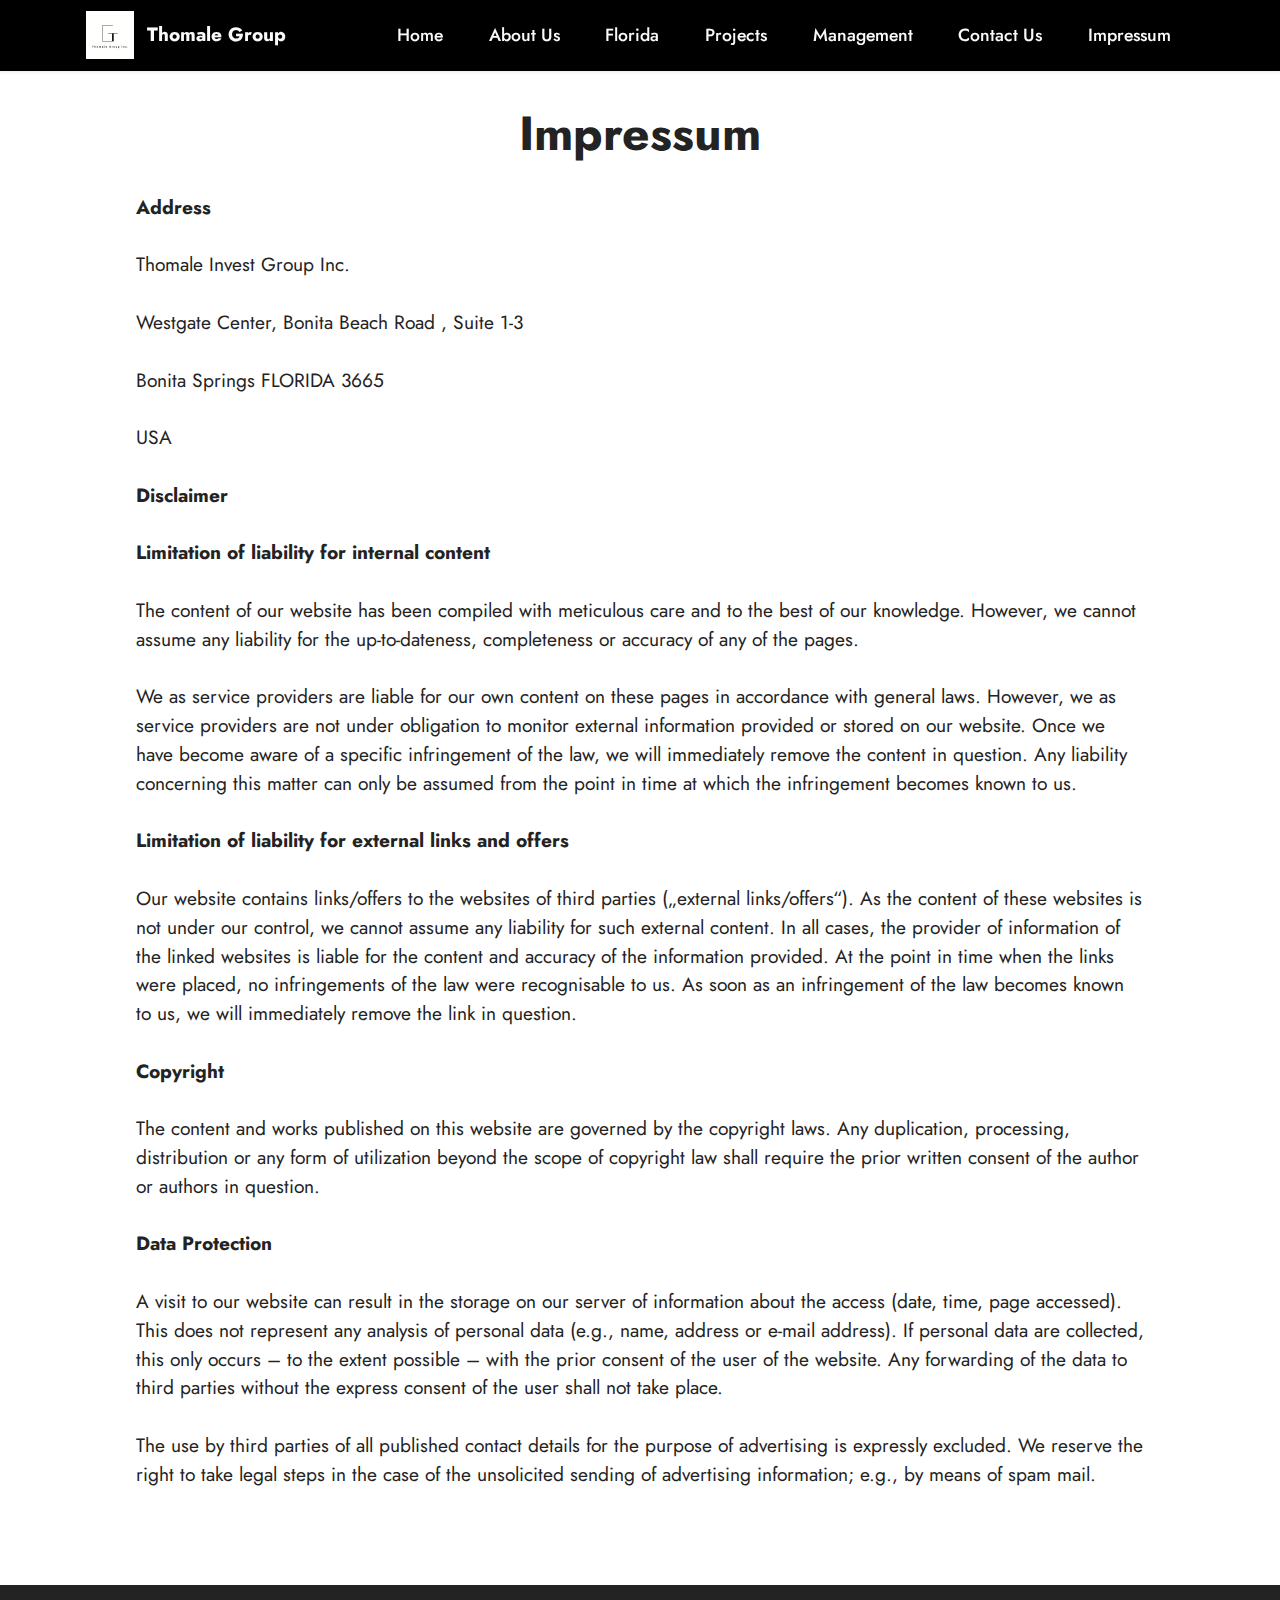
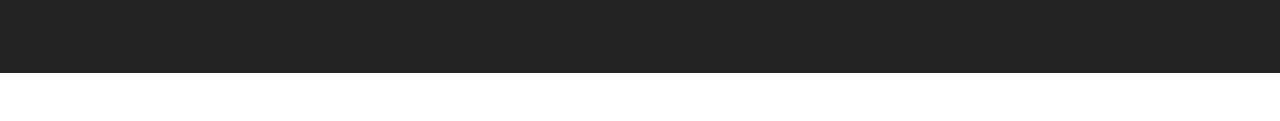
==== impressum.html @ f47cf2a7 "First round draft" ====
<!DOCTYPE html>
<html>

<head>
    <!-- Site made with Mobirise Website Builder v5.1.8, https://mobirise.com -->
    <meta charset="UTF-8">
    <meta http-equiv="X-UA-Compatible" content="IE=edge">
    <meta name="generator" content="Mobirise v5.1.8, mobirise.com">
    <meta name="viewport" content="width=device-width, initial-scale=1, minimum-scale=1">
    <link rel="shortcut icon" href="assets/images/whatsapp-image-2020-10-30-at-12.32.13-pm-96x96.jpg" type="image/x-icon">
    <meta name="description" content="">


    <title>Impressum</title>
    <link rel="stylesheet" href="assets/tether/tether.min.css">
    <link rel="stylesheet" href="assets/bootstrap/css/bootstrap.min.css">
    <link rel="stylesheet" href="assets/bootstrap/css/bootstrap-grid.min.css">
    <link rel="stylesheet" href="assets/bootstrap/css/bootstrap-reboot.min.css">
    <link rel="stylesheet" href="assets/animatecss/animate.css">
    <link rel="stylesheet" href="assets/dropdown/css/style.css">
    <link rel="stylesheet" href="assets/socicon/css/styles.css">
    <link rel="stylesheet" href="assets/theme/css/style.css">
    <link rel="preload" as="style" href="assets/mobirise/css/mbr-additional.css">
    <link rel="stylesheet" href="assets/mobirise/css/mbr-additional.css" type="text/css">




</head>

<body>

    <section class="menu menu2 cid-sfhikPjwV2" once="menu" id="menu2-v">

        <nav class="navbar navbar-dropdown navbar-fixed-top navbar-expand-lg">
            <div class="container">
                <div class="navbar-brand">
                    <span class="navbar-logo">
                    <a href="index.html">
                        <img src="assets/images/whatsapp-image-2020-10-30-at-12.32.13-pm-96x96.jpg" alt="Logo" style="height: 3rem;">
                    </a>
                </span>
                    <span class="navbar-caption-wrap"><a class="navbar-caption text-white text-primary display-7" href="index.html">Thomale Group</a></span>
                </div>
                <button class="navbar-toggler" type="button" data-toggle="collapse" data-target="#navbarSupportedContent" aria-controls="navbarNavAltMarkup" aria-expanded="false" aria-label="Toggle navigation">
                <div class="hamburger">
                    <span></span>
                    <span></span>
                    <span></span>
                    <span></span>
                </div>
            </button>
                <div class="collapse navbar-collapse" id="navbarSupportedContent">
                    <ul class="navbar-nav nav-dropdown nav-right" data-app-modern-menu="true">
                        <li class="nav-item"><a class="nav-link link text-white text-primary display-4" href="index.html">
                            Home</a></li>
                        <li class="nav-item"><a class="nav-link link text-white text-primary display-4" href="index.html#content5-l">About Us</a></li>
                        <li class="nav-item"><a class="nav-link link text-white text-primary display-4" href="index.html#video5-n">
                            Florida</a></li>
                        <li class="nav-item"><a class="nav-link link text-white text-primary display-4" href="index.html#features3-o">Projects</a>
                        </li>
                        <li class="nav-item"><a class="nav-link link text-white text-primary display-4" href="index.html#content4-r">Management</a></li>
                        <li class="nav-item"><a class="nav-link link text-white text-primary display-4" href="index.html#form5-t">Contact Us</a></li>
                        <li class="nav-item"><a class="nav-link link text-white text-primary display-4" href="impressum.html">Impressum</a></li>
                    </ul>


                </div>
            </div>
        </nav>
    </section>

    <section class="content5 cid-sfpKuT8xmU" id="content5-y">

        <div class="container-fluid">
            <div class="row justify-content-center">
                <div class="col-md-12 col-lg-10">
                    <h3 class="mbr-section-title mbr-fonts-style mb-4 display-2">
                        <strong>Impressum</strong></h3>

                    <p class="mbr-text mbr-fonts-style display-7"><strong>Address</strong><br><br>Thomale Invest Group Inc.<br><br>Westgate Center, Bonita Beach Road , Suite 1-3<br><br>Bonita Springs FLORIDA 3665<br><br>USA<br><br><strong>Disclaimer<br></strong><br><strong>Limitation of liability for internal content</strong><br><br>The
                        content of our website has been compiled with meticulous care and to the best of our knowledge. However, we cannot assume any liability for the up-to-dateness, completeness or accuracy of any of the pages.<br><br>We as service
                        providers are liable for our own content on these pages in accordance with general laws. However, we as service providers are not under obligation to monitor external information provided or stored on our website. Once we have
                        become aware of a specific infringement of the law, we will immediately remove the content in question. Any liability concerning this matter can only be assumed from the point in time at which the infringement becomes known to
                        us.<br><br><strong>Limitation of liability for external links and offers</strong><br><br>Our website contains links/offers to the websites of third parties („external links/offers“). As the content of these websites is not under
                        our control, we cannot assume any liability for such external content. In all cases, the provider of information of the linked websites is liable for the content and accuracy of the information provided. At the point in time when
                        the links were placed, no infringements of the law were recognisable to us. As soon as an infringement of the law becomes known to us, we will immediately remove the link in question.<br><br><strong>Copyright</strong><br><br>The
                        content and works published on this website are governed by the copyright laws. Any duplication, processing, distribution or any form of utilization beyond the scope of copyright law shall require the prior written consent of the
                        author or authors in question.<br><br><strong>Data Protection</strong><br><br>A visit to our website can result in the storage on our server of information about the access (date, time, page accessed). This does not represent any
                        analysis of personal data (e.g., name, address or e-mail address). If personal data are collected, this only occurs – to the extent possible – with the prior consent of the user of the website. Any forwarding of the data to third
                        parties without the express consent of the user shall not take place.<br><br>The use by third parties of all published contact details for the purpose of advertising is expressly excluded. We reserve the right to take legal steps
                        in the case of the unsolicited sending of advertising information; e.g., by means of spam mail.<br></p>
                </div>
            </div>
        </div>
    </section>

    <section class="footer7 cid-sfhxcMwy54" once="footers" id="footer7-w">





        <div class="container">
            <div class="media-container-row align-center mbr-white">
                <div class="col-12">
                    <p class="mbr-text mb-0 mbr-fonts-style display-7">
                        © Copyright 2020 Thomale Group Inc - All Rights Reserved
                    </p>
                </div>
            </div>
        </div>
    </section>
    <section style="background-color: #fff; font-family: -apple-system, BlinkMacSystemFont, 'Segoe UI', 'Roboto', 'Helvetica Neue', Arial, sans-serif; color:#aaa; font-size:12px; padding: 0; align-items: center; display: flex;">
        <a href="https://mobirise.site/i" style="flex: 1 1; height: 3rem; padding-left: 1rem;"></a>
        <p style="flex: 0 0 auto; margin:0; padding-right:1rem;">Created with Mobirise - <a href="https://mobirise.site/l" style="color:#aaa;">Get more</a></p>
    </section>
    <script src="assets/web/assets/jquery/jquery.min.js"></script>
    <script src="assets/popper/popper.min.js"></script>
    <script src="assets/tether/tether.min.js"></script>
    <script src="assets/bootstrap/js/bootstrap.min.js"></script>
    <script src="assets/smoothscroll/smooth-scroll.js"></script>
    <script src="assets/viewportchecker/jquery.viewportchecker.js"></script>
    <script src="assets/dropdown/js/nav-dropdown.js"></script>
    <script src="assets/dropdown/js/navbar-dropdown.js"></script>
    <script src="assets/touchswipe/jquery.touch-swipe.min.js"></script>
    <script src="assets/theme/js/script.js"></script>


    <div id="scrollToTop" class="scrollToTop mbr-arrow-up"><a style="text-align: center;"><i class="mbr-arrow-up-icon mbr-arrow-up-icon-cm cm-icon cm-icon-smallarrow-up"></i></a></div>
    <input name="animation" type="hidden">
</body>

</html>
---- assets/dropdown/css/style.css ----
.navbar-dropdown {
  left: 0;
  padding: 0;
  position: absolute;
  right: 0;
  top: 0;
  transition: all 0.45s ease;
  z-index: 1030;
  background: #282828; }
  .navbar-dropdown .navbar-logo {
    margin-right: 0.8rem;
    transition: margin 0.3s ease-in-out;
    vertical-align: middle; }
    .navbar-dropdown .navbar-logo img {
      height: 3.125rem;
      transition: all 0.3s ease-in-out; }
    .navbar-dropdown .navbar-logo.mbr-iconfont {
      font-size: 3.125rem;
      line-height: 3.125rem; }
  .navbar-dropdown .navbar-caption {
    font-weight: 700;
    white-space: normal;
    vertical-align: -4px;
    line-height: 3.125rem !important; }
    .navbar-dropdown .navbar-caption, .navbar-dropdown .navbar-caption:hover {
      color: inherit;
      text-decoration: none; }
  .navbar-dropdown .mbr-iconfont + .navbar-caption {
    vertical-align: -1px; }
  .navbar-dropdown.navbar-fixed-top {
    position: fixed; }
  .navbar-dropdown .navbar-brand span {
    vertical-align: -4px; }
  .navbar-dropdown.bg-color.transparent {
    background: none; }
  .navbar-dropdown.navbar-short .navbar-brand {
    padding: 0.625rem 0; }
    .navbar-dropdown.navbar-short .navbar-brand span {
      vertical-align: -1px; }
  .navbar-dropdown.navbar-short .navbar-caption {
    line-height: 2.375rem !important;
    vertical-align: -2px; }
  .navbar-dropdown.navbar-short .navbar-logo {
    margin-right: 0.5rem; }
    .navbar-dropdown.navbar-short .navbar-logo img {
      height: 2.375rem; }
    .navbar-dropdown.navbar-short .navbar-logo.mbr-iconfont {
      font-size: 2.375rem;
      line-height: 2.375rem; }
  .navbar-dropdown.navbar-short .mbr-table-cell {
    height: 3.625rem; }
  .navbar-dropdown .navbar-close {
    left: 0.6875rem;
    position: fixed;
    top: 0.75rem;
    z-index: 1000; }
  .navbar-dropdown .hamburger-icon {
    content: "";
    display: inline-block;
    vertical-align: middle;
    width: 16px;
    -webkit-box-shadow: 0 -6px 0 1px #282828,0 0 0 1px #282828,0 6px 0 1px #282828;
    -moz-box-shadow: 0 -6px 0 1px #282828,0 0 0 1px #282828,0 6px 0 1px #282828;
    box-shadow: 0 -6px 0 1px #282828,0 0 0 1px #282828,0 6px 0 1px #282828; }

.dropdown-menu .dropdown-toggle[data-toggle="dropdown-submenu"]::after {
  border-bottom: 0.35em solid transparent;
  border-left: 0.35em solid;
  border-right: 0;
  border-top: 0.35em solid transparent;
  margin-left: 0.3rem; }

.dropdown-menu .dropdown-item:focus {
  outline: 0; }

.nav-dropdown {
  font-size: 0.75rem;
  font-weight: 500;
  height: auto !important; }
  .nav-dropdown .nav-btn {
    padding-left: 1rem; }
  .nav-dropdown .link {
    margin: .667em 1.667em;
    font-weight: 500;
    padding: 0;
    transition: color .2s ease-in-out; }
    .nav-dropdown .link.dropdown-toggle {
      margin-right: 2.583em; }
      .nav-dropdown .link.dropdown-toggle::after {
        margin-left: .25rem;
        border-top: 0.35em solid;
        border-right: 0.35em solid transparent;
        border-left: 0.35em solid transparent;
        border-bottom: 0; }
      .nav-dropdown .link.dropdown-toggle[aria-expanded="true"] {
        margin: 0;
        padding: 0.667em 3.263em  0.667em 1.667em; }
  .nav-dropdown .link::after,
  .nav-dropdown .dropdown-item::after {
    color: inherit; }
  .nav-dropdown .btn {
    font-size: 0.75rem;
    font-weight: 700;
    letter-spacing: 0;
    margin-bottom: 0;
    padding-left: 1.25rem;
    padding-right: 1.25rem; }
  .nav-dropdown .dropdown-menu {
    border-radius: 0;
    border: 0;
    left: 0;
    margin: 0;
    padding-bottom: 1.25rem;
    padding-top: 1.25rem;
    position: relative; }
  .nav-dropdown .dropdown-submenu {
    margin-left: 0.125rem;
    top: 0; }
  .nav-dropdown .dropdown-item {
    font-weight: 500;
    line-height: 2;
    padding: 0.3846em 4.615em 0.3846em 1.5385em;
    position: relative;
    transition: color .2s ease-in-out, background-color .2s ease-in-out; }
    .nav-dropdown .dropdown-item::after {
      margin-top: -0.3077em;
      position: absolute;
      right: 1.1538em;
      top: 50%; }
    .nav-dropdown .dropdown-item:focus, .nav-dropdown .dropdown-item:hover {
      background: none; }

@media (max-width: 767px) {
  .nav-dropdown.navbar-toggleable-sm {
    bottom: 0;
    display: none;
    left: 0;
    overflow-x: hidden;
    position: fixed;
    top: 0;
    transform: translateX(-100%);
    -ms-transform: translateX(-100%);
    -webkit-transform: translateX(-100%);
    width: 18.75rem;
    z-index: 999; } }
.nav-dropdown.navbar-toggleable-xl {
  bottom: 0;
  display: none;
  left: 0;
  overflow-x: hidden;
  position: fixed;
  top: 0;
  transform: translateX(-100%);
  -ms-transform: translateX(-100%);
  -webkit-transform: translateX(-100%);
  width: 18.75rem;
  z-index: 999; }

.nav-dropdown-sm {
  display: block !important;
  overflow-x: hidden;
  overflow: auto;
  padding-top: 3.875rem; }
  .nav-dropdown-sm::after {
    content: "";
    display: block;
    height: 3rem;
    width: 100%; }
  .nav-dropdown-sm.collapse.in ~ .navbar-close {
    display: block !important; }
  .nav-dropdown-sm.collapsing, .nav-dropdown-sm.collapse.in {
    transform: translateX(0);
    -ms-transform: translateX(0);
    -webkit-transform: translateX(0);
    transition: all 0.25s ease-out;
    -webkit-transition: all 0.25s ease-out;
    background: #282828; }
  .nav-dropdown-sm.collapsing[aria-expanded="false"] {
    transform: translateX(-100%);
    -ms-transform: translateX(-100%);
    -webkit-transform: translateX(-100%); }
  .nav-dropdown-sm .nav-item {
    display: block;
    margin-left: 0 !important;
    padding-left: 0; }
  .nav-dropdown-sm .link,
  .nav-dropdown-sm .dropdown-item {
    border-top: 1px dotted rgba(255, 255, 255, 0.1);
    font-size: 0.8125rem;
    line-height: 1.6;
    margin: 0 !important;
    padding: 0.875rem 2.4rem 0.875rem 1.5625rem !important;
    position: relative;
    white-space: normal; }
    .nav-dropdown-sm .link:focus, .nav-dropdown-sm .link:hover,
    .nav-dropdown-sm .dropdown-item:focus,
    .nav-dropdown-sm .dropdown-item:hover {
      background: rgba(0, 0, 0, 0.2) !important;
      color: #c0a375; }
  .nav-dropdown-sm .nav-btn {
    position: relative;
    padding: 1.5625rem 1.5625rem 0 1.5625rem; }
    .nav-dropdown-sm .nav-btn::before {
      border-top: 1px dotted rgba(255, 255, 255, 0.1);
      content: "";
      left: 0;
      position: absolute;
      top: 0;
      width: 100%; }
    .nav-dropdown-sm .nav-btn + .nav-btn {
      padding-top: 0.625rem; }
      .nav-dropdown-sm .nav-btn + .nav-btn::before {
        display: none; }
  .nav-dropdown-sm .btn {
    padding: 0.625rem 0; }
  .nav-dropdown-sm .dropdown-toggle[data-toggle="dropdown-submenu"]::after {
    margin-left: .25rem;
    border-top: 0.35em solid;
    border-right: 0.35em solid transparent;
    border-left: 0.35em solid transparent;
    border-bottom: 0; }
  .nav-dropdown-sm .dropdown-toggle[data-toggle="dropdown-submenu"][aria-expanded="true"]::after {
    border-top: 0;
    border-right: 0.35em solid transparent;
    border-left: 0.35em solid transparent;
    border-bottom: 0.35em solid; }
  .nav-dropdown-sm .dropdown-menu {
    margin: 0;
    padding: 0;
    position: relative;
    top: 0;
    left: 0;
    width: 100%;
    border: 0;
    float: none;
    border-radius: 0;
    background: none; }
  .nav-dropdown-sm .dropdown-submenu {
    left: 100%;
    margin-left: 0.125rem;
    margin-top: -1.25rem;
    top: 0; }

.navbar-toggleable-sm .nav-dropdown .dropdown-menu {
  position: absolute; }

.navbar-toggleable-sm .nav-dropdown .dropdown-submenu {
  left: 100%;
  margin-left: 0.125rem;
  margin-top: -1.25rem;
  top: 0; }

.navbar-toggleable-sm.opened .nav-dropdown .dropdown-menu {
  position: relative; }

.navbar-toggleable-sm.opened .nav-dropdown .dropdown-submenu {
  left: 0;
  margin-left: 00rem;
  margin-top: 0rem;
  top: 0; }

.is-builder .nav-dropdown.collapsing {
  transition: none !important; }

/*# sourceMappingURL=style.css.map */
---- assets/socicon/css/styles.css ----
@charset "UTF-8";

@font-face {
  font-family: 'Socicon';
  src:  url('../fonts/socicon.eot');
  src:  url('../fonts/socicon.eot?#iefix') format('embedded-opentype'),
    url('../fonts/socicon.woff2') format('woff2'),
    url('../fonts/socicon.ttf') format('truetype'),
    url('../fonts/socicon.woff') format('woff'),
    url('../fonts/socicon.svg#socicon') format('svg');
  font-weight: normal;
  font-style: normal;
}

[data-icon]:before {
  font-family: "socicon" !important;
  content: attr(data-icon);
  font-style: normal !important;
  font-weight: normal !important;
  font-variant: normal !important;
  text-transform: none !important;
  speak: none;
  line-height: 1;
  -webkit-font-smoothing: antialiased;
  -moz-osx-font-smoothing: grayscale;
}

[class^="socicon-"], [class*=" socicon-"] {
  /* use !important to prevent issues with browser extensions that change fonts */
  font-family: 'Socicon' !important;
  speak: none;
  font-style: normal;
  font-weight: normal;
  font-variant: normal;
  text-transform: none;
  line-height: 1;

  /* Better Font Rendering =========== */
  -webkit-font-smoothing: antialiased;
  -moz-osx-font-smoothing: grayscale;
}

.socicon-eitaa:before {
  content: "\e97c";
}
.socicon-soroush:before {
  content: "\e97d";
}
.socicon-bale:before {
  content: "\e97e";
}
.socicon-zazzle:before {
  content: "\e97b";
}
.socicon-society6:before {
  content: "\e97a";
}
.socicon-redbubble:before {
  content: "\e979";
}
.socicon-avvo:before {
  content: "\e978";
}
.socicon-stitcher:before {
  content: "\e977";
}
.socicon-googlehangouts:before {
  content: "\e974";
}
.socicon-dlive:before {
  content: "\e975";
}
.socicon-vsco:before {
  content: "\e976";
}
.socicon-flipboard:before {
  content: "\e973";
}
.socicon-ubuntu:before {
  content: "\e958";
}
.socicon-artstation:before {
  content: "\e959";
}
.socicon-invision:before {
  content: "\e95a";
}
.socicon-torial:before {
  content: "\e95b";
}
.socicon-collectorz:before {
  content: "\e95c";
}
.socicon-seenthis:before {
  content: "\e95d";
}
.socicon-googleplaymusic:before {
  content: "\e95e";
}
.socicon-debian:before {
  content: "\e95f";
}
.socicon-filmfreeway:before {
  content: "\e960";
}
.socicon-gnome:before {
  content: "\e961";
}
.socicon-itchio:before {
  content: "\e962";
}
.socicon-jamendo:before {
  content: "\e963";
}
.socicon-mix:before {
  content: "\e964";
}
.socicon-sharepoint:before {
  content: "\e965";
}
.socicon-tinder:before {
  content: "\e966";
}
.socicon-windguru:before {
  content: "\e967";
}
.socicon-cdbaby:before {
  content: "\e968";
}
.socicon-elementaryos:before {
  content: "\e969";
}
.socicon-stage32:before {
  content: "\e96a";
}
.socicon-tiktok:before {
  content: "\e96b";
}
.socicon-gitter:before {
  content: "\e96c";
}
.socicon-letterboxd:before {
  content: "\e96d";
}
.socicon-threema:before {
  content: "\e96e";
}
.socicon-splice:before {
  content: "\e96f";
}
.socicon-metapop:before {
  content: "\e970";
}
.socicon-naver:before {
  content: "\e971";
}
.socicon-remote:before {
  content: "\e972";
}
.socicon-internet:before {
  content: "\e957";
}
.socicon-moddb:before {
  content: "\e94b";
}
.socicon-indiedb:before {
  content: "\e94c";
}
.socicon-traxsource:before {
  content: "\e94d";
}
.socicon-gamefor:before {
  content: "\e94e";
}
.socicon-pixiv:before {
  content: "\e94f";
}
.socicon-myanimelist:before {
  content: "\e950";
}
.socicon-blackberry:before {
  content: "\e951";
}
.socicon-wickr:before {
  content: "\e952";
}
.socicon-spip:before {
  content: "\e953";
}
.socicon-napster:before {
  content: "\e954";
}
.socicon-beatport:before {
  content: "\e955";
}
.socicon-hackerone:before {
  content: "\e956";
}
.socicon-hackernews:before {
  content: "\e946";
}
.socicon-smashwords:before {
  content: "\e947";
}
.socicon-kobo:before {
  content: "\e948";
}
.socicon-bookbub:before {
  content: "\e949";
}
.socicon-mailru:before {
  content: "\e94a";
}
.socicon-gitlab:before {
  content: "\e945";
}
.socicon-instructables:before {
  content: "\e944";
}
.socicon-portfolio:before {
  content: "\e943";
}
.socicon-codered:before {
  content: "\e940";
}
.socicon-origin:before {
  content: "\e941";
}
.socicon-nextdoor:before {
  content: "\e942";
}
.socicon-udemy:before {
  content: "\e93f";
}
.socicon-livemaster:before {
  content: "\e93e";
}
.socicon-crunchbase:before {
  content: "\e93b";
}
.socicon-homefy:before {
  content: "\e93c";
}
.socicon-calendly:before {
  content: "\e93d";
}
.socicon-realtor:before {
  content: "\e90f";
}
.socicon-tidal:before {
  content: "\e910";
}
.socicon-qobuz:before {
  content: "\e911";
}
.socicon-natgeo:before {
  content: "\e912";
}
.socicon-mastodon:before {
  content: "\e913";
}
.socicon-unsplash:before {
  content: "\e914";
}
.socicon-homeadvisor:before {
  content: "\e915";
}
.socicon-angieslist:before {
  content: "\e916";
}
.socicon-codepen:before {
  content: "\e917";
}
.socicon-slack:before {
  content: "\e918";
}
.socicon-openaigym:before {
  content: "\e919";
}
.socicon-logmein:before {
  content: "\e91a";
}
.socicon-fiverr:before {
  content: "\e91b";
}
.socicon-gotomeeting:before {
  content: "\e91c";
}
.socicon-aliexpress:before {
  content: "\e91d";
}
.socicon-guru:before {
  content: "\e91e";
}
.socicon-appstore:before {
  content: "\e91f";
}
.socicon-homes:before {
  content: "\e920";
}
.socicon-zoom:before {
  content: "\e921";
}
.socicon-alibaba:before {
  content: "\e922";
}
.socicon-craigslist:before {
  content: "\e923";
}
.socicon-wix:before {
  content: "\e924";
}
.socicon-redfin:before {
  content: "\e925";
}
.socicon-googlecalendar:before {
  content: "\e926";
}
.socicon-shopify:before {
  content: "\e927";
}
.socicon-freelancer:before {
  content: "\e928";
}
.socicon-seedrs:before {
  content: "\e929";
}
.socicon-bing:before {
  content: "\e92a";
}
.socicon-doodle:before {
  content: "\e92b";
}
.socicon-bonanza:before {
  content: "\e92c";
}
.socicon-squarespace:before {
  content: "\e92d";
}
.socicon-toptal:before {
  content: "\e92e";
}
.socicon-gust:before {
  content: "\e92f";
}
.socicon-ask:before {
  content: "\e930";
}
.socicon-trulia:before {
  content: "\e931";
}
.socicon-loomly:before {
  content: "\e932";
}
.socicon-ghost:before {
  content: "\e933";
}
.socicon-upwork:before {
  content: "\e934";
}
.socicon-fundable:before {
  content: "\e935";
}
.socicon-booking:before {
  content: "\e936";
}
.socicon-googlemaps:before {
  content: "\e937";
}
.socicon-zillow:before {
  content: "\e938";
}
.socicon-niconico:before {
  content: "\e939";
}
.socicon-toneden:before {
  content: "\e93a";
}
.socicon-augment:before {
  content: "\e908";
}
.socicon-bitbucket:before {
  content: "\e909";
}
.socicon-fyuse:before {
  content: "\e90a";
}
.socicon-yt-gaming:before {
  content: "\e90b";
}
.socicon-sketchfab:before {
  content: "\e90c";
}
.socicon-mobcrush:before {
  content: "\e90d";
}
.socicon-microsoft:before {
  content: "\e90e";
}
.socicon-pandora:before {
  content: "\e907";
}
.socicon-messenger:before {
  content: "\e906";
}
.socicon-gamewisp:before {
  content: "\e905";
}
.socicon-bloglovin:before {
  content: "\e904";
}
.socicon-tunein:before {
  content: "\e903";
}
.socicon-gamejolt:before {
  content: "\e901";
}
.socicon-trello:before {
  content: "\e902";
}
.socicon-spreadshirt:before {
  content: "\e900";
}
.socicon-500px:before {
  content: "\e000";
}
.socicon-8tracks:before {
  content: "\e001";
}
.socicon-airbnb:before {
  content: "\e002";
}
.socicon-alliance:before {
  content: "\e003";
}
.socicon-amazon:before {
  content: "\e004";
}
.socicon-amplement:before {
  content: "\e005";
}
.socicon-android:before {
  content: "\e006";
}
.socicon-angellist:before {
  content: "\e007";
}
.socicon-apple:before {
  content: "\e008";
}
.socicon-appnet:before {
  content: "\e009";
}
.socicon-baidu:before {
  content: "\e00a";
}
.socicon-bandcamp:before {
  content: "\e00b";
}
.socicon-battlenet:before {
  content: "\e00c";
}
.socicon-mixer:before {
  content: "\e00d";
}
.socicon-bebee:before {
  content: "\e00e";
}
.socicon-bebo:before {
  content: "\e00f";
}
.socicon-behance:before {
  content: "\e010";
}
.socicon-blizzard:before {
  content: "\e011";
}
.socicon-blogger:before {
  content: "\e012";
}
.socicon-buffer:before {
  content: "\e013";
}
.socicon-chrome:before {
  content: "\e014";
}
.socicon-coderwall:before {
  content: "\e015";
}
.socicon-curse:before {
  content: "\e016";
}
.socicon-dailymotion:before {
  content: "\e017";
}
.socicon-deezer:before {
  content: "\e018";
}
.socicon-delicious:before {
  content: "\e019";
}
.socicon-deviantart:before {
  content: "\e01a";
}
.socicon-diablo:before {
  content: "\e01b";
}
.socicon-digg:before {
  content: "\e01c";
}
.socicon-discord:before {
  content: "\e01d";
}
.socicon-disqus:before {
  content: "\e01e";
}
.socicon-douban:before {
  content: "\e01f";
}
.socicon-draugiem:before {
  content: "\e020";
}
.socicon-dribbble:before {
  content: "\e021";
}
.socicon-drupal:before {
  content: "\e022";
}
.socicon-ebay:before {
  content: "\e023";
}
.socicon-ello:before {
  content: "\e024";
}
.socicon-endomodo:before {
  content: "\e025";
}
.socicon-envato:before {
  content: "\e026";
}
.socicon-etsy:before {
  content: "\e027";
}
.socicon-facebook:before {
  content: "\e028";
}
.socicon-feedburner:before {
  content: "\e029";
}
.socicon-filmweb:before {
  content: "\e02a";
}
.socicon-firefox:before {
  content: "\e02b";
}
.socicon-flattr:before {
  content: "\e02c";
}
.socicon-flickr:before {
  content: "\e02d";
}
.socicon-formulr:before {
  content: "\e02e";
}
.socicon-forrst:before {
  content: "\e02f";
}
.socicon-foursquare:before {
  content: "\e030";
}
.socicon-friendfeed:before {
  content: "\e031";
}
.socicon-github:before {
  content: "\e032";
}
.socicon-goodreads:before {
  content: "\e033";
}
.socicon-google:before {
  content: "\e034";
}
.socicon-googlescholar:before {
  content: "\e035";
}
.socicon-googlegroups:before {
  content: "\e036";
}
.socicon-googlephotos:before {
  content: "\e037";
}
.socicon-googleplus:before {
  content: "\e038";
}
.socicon-grooveshark:before {
  content: "\e039";
}
.socicon-hackerrank:before {
  content: "\e03a";
}
.socicon-hearthstone:before {
  content: "\e03b";
}
.socicon-hellocoton:before {
  content: "\e03c";
}
.socicon-heroes:before {
  content: "\e03d";
}
.socicon-smashcast:before {
  content: "\e03e";
}
.socicon-horde:before {
  content: "\e03f";
}
.socicon-houzz:before {
  content: "\e040";
}
.socicon-icq:before {
  content: "\e041";
}
.socicon-identica:before {
  content: "\e042";
}
.socicon-imdb:before {
  content: "\e043";
}
.socicon-instagram:before {
  content: "\e044";
}
.socicon-issuu:before {
  content: "\e045";
}
.socicon-istock:before {
  content: "\e046";
}
.socicon-itunes:before {
  content: "\e047";
}
.socicon-keybase:before {
  content: "\e048";
}
.socicon-lanyrd:before {
  content: "\e049";
}
.socicon-lastfm:before {
  content: "\e04a";
}
.socicon-line:before {
  content: "\e04b";
}
.socicon-linkedin:before {
  content: "\e04c";
}
.socicon-livejournal:before {
  content: "\e04d";
}
.socicon-lyft:before {
  content: "\e04e";
}
.socicon-macos:before {
  content: "\e04f";
}
.socicon-mail:before {
  content: "\e050";
}
.socicon-medium:before {
  content: "\e051";
}
.socicon-meetup:before {
  content: "\e052";
}
.socicon-mixcloud:before {
  content: "\e053";
}
.socicon-modelmayhem:before {
  content: "\e054";
}
.socicon-mumble:before {
  content: "\e055";
}
.socicon-myspace:before {
  content: "\e056";
}
.socicon-newsvine:before {
  content: "\e057";
}
.socicon-nintendo:before {
  content: "\e058";
}
.socicon-npm:before {
  content: "\e059";
}
.socicon-odnoklassniki:before {
  content: "\e05a";
}
.socicon-openid:before {
  content: "\e05b";
}
.socicon-opera:before {
  content: "\e05c";
}
.socicon-outlook:before {
  content: "\e05d";
}
.socicon-overwatch:before {
  content: "\e05e";
}
.socicon-patreon:before {
  content: "\e05f";
}
.socicon-paypal:before {
  content: "\e060";
}
.socicon-periscope:before {
  content: "\e061";
}
.socicon-persona:before {
  content: "\e062";
}
.socicon-pinterest:before {
  content: "\e063";
}
.socicon-play:before {
  content: "\e064";
}
.socicon-player:before {
  content: "\e065";
}
.socicon-playstation:before {
  content: "\e066";
}
.socicon-pocket:before {
  content: "\e067";
}
.socicon-qq:before {
  content: "\e068";
}
.socicon-quora:before {
  content: "\e069";
}
.socicon-raidcall:before {
  content: "\e06a";
}
.socicon-ravelry:before {
  content: "\e06b";
}
.socicon-reddit:before {
  content: "\e06c";
}
.socicon-renren:before {
  content: "\e06d";
}
.socicon-researchgate:before {
  content: "\e06e";
}
.socicon-residentadvisor:before {
  content: "\e06f";
}
.socicon-reverbnation:before {
  content: "\e070";
}
.socicon-rss:before {
  content: "\e071";
}
.socicon-sharethis:before {
  content: "\e072";
}
.socicon-skype:before {
  content: "\e073";
}
.socicon-slideshare:before {
  content: "\e074";
}
.socicon-smugmug:before {
  content: "\e075";
}
.socicon-snapchat:before {
  content: "\e076";
}
.socicon-songkick:before {
  content: "\e077";
}
.socicon-soundcloud:before {
  content: "\e078";
}
.socicon-spotify:before {
  content: "\e079";
}
.socicon-stackexchange:before {
  content: "\e07a";
}
.socicon-stackoverflow:before {
  content: "\e07b";
}
.socicon-starcraft:before {
  content: "\e07c";
}
.socicon-stayfriends:before {
  content: "\e07d";
}
.socicon-steam:before {
  content: "\e07e";
}
.socicon-storehouse:before {
  content: "\e07f";
}
.socicon-strava:before {
  content: "\e080";
}
.socicon-streamjar:before {
  content: "\e081";
}
.socicon-stumbleupon:before {
  content: "\e082";
}
.socicon-swarm:before {
  content: "\e083";
}
.socicon-teamspeak:before {
  content: "\e084";
}
.socicon-teamviewer:before {
  content: "\e085";
}
.socicon-technorati:before {
  content: "\e086";
}
.socicon-telegram:before {
  content: "\e087";
}
.socicon-tripadvisor:before {
  content: "\e088";
}
.socicon-tripit:before {
  content: "\e089";
}
.socicon-triplej:before {
  content: "\e08a";
}
.socicon-tumblr:before {
  content: "\e08b";
}
.socicon-twitch:before {
  content: "\e08c";
}
.socicon-twitter:before {
  content: "\e08d";
}
.socicon-uber:before {
  content: "\e08e";
}
.socicon-ventrilo:before {
  content: "\e08f";
}
.socicon-viadeo:before {
  content: "\e090";
}
.socicon-viber:before {
  content: "\e091";
}
.socicon-viewbug:before {
  content: "\e092";
}
.socicon-vimeo:before {
  content: "\e093";
}
.socicon-vine:before {
  content: "\e094";
}
.socicon-vkontakte:before {
  content: "\e095";
}
.socicon-warcraft:before {
  content: "\e096";
}
.socicon-wechat:before {
  content: "\e097";
}
.socicon-weibo:before {
  content: "\e098";
}
.socicon-whatsapp:before {
  content: "\e099";
}
.socicon-wikipedia:before {
  content: "\e09a";
}
.socicon-windows:before {
  content: "\e09b";
}
.socicon-wordpress:before {
  content: "\e09c";
}
.socicon-wykop:before {
  content: "\e09d";
}
.socicon-xbox:before {
  content: "\e09e";
}
.socicon-xing:before {
  content: "\e09f";
}
.socicon-yahoo:before {
  content: "\e0a0";
}
.socicon-yammer:before {
  content: "\e0a1";
}
.socicon-yandex:before {
  content: "\e0a2";
}
.socicon-yelp:before {
  content: "\e0a3";
}
.socicon-younow:before {
  content: "\e0a4";
}
.socicon-youtube:before {
  content: "\e0a5";
}
.socicon-zapier:before {
  content: "\e0a6";
}
.socicon-zerply:before {
  content: "\e0a7";
}
.socicon-zomato:before {
  content: "\e0a8";
}
.socicon-zynga:before {
  content: "\e0a9";
}
---- assets/theme/css/style.css ----
section {
  background-color: #ffffff;
}

body {
  font-style: normal;
  line-height: 1.5;
  font-weight: 400;
  color: #232323;
  position: relative;
}

section,
.container,
.container-fluid {
  position: relative;
  word-wrap: break-word;
}

a.mbr-iconfont:hover {
  text-decoration: none;
}

.article .lead p,
.article .lead ul,
.article .lead ol,
.article .lead pre,
.article .lead blockquote {
  margin-bottom: 0;
}

a {
  font-style: normal;
  font-weight: 400;
  cursor: pointer;
}

a, a:hover {
  text-decoration: none;
}

.mbr-section-title {
  font-style: normal;
  line-height: 1.3;
}

.mbr-section-subtitle {
  line-height: 1.3;
}

.mbr-text {
  font-style: normal;
  line-height: 1.7;
}

h1,
h2,
h3,
h4,
h5,
h6,
.display-1,
.display-2,
.display-4,
.display-5,
.display-7,
span,
p,
a {
  line-height: 1;
  word-break: break-word;
  word-wrap: break-word;
  font-weight: 400;
}

b,
strong {
  font-weight: bold;
}

input:-webkit-autofill, input:-webkit-autofill:hover, input:-webkit-autofill:focus, input:-webkit-autofill:active {
  -webkit-transition-delay: 9999s;
          transition-delay: 9999s;
  -webkit-transition-property: background-color, color;
  transition-property: background-color, color;
}

textarea[type="hidden"] {
  display: none;
}

section {
  background-position: 50% 50%;
  background-repeat: no-repeat;
  background-size: cover;
}

section .mbr-background-video,
section .mbr-background-video-preview {
  position: absolute;
  bottom: 0;
  left: 0;
  right: 0;
  top: 0;
}

.hidden {
  visibility: hidden;
}

.mbr-z-index20 {
  z-index: 20;
}

/*! Base colors */
.mbr-white {
  color: #ffffff;
}

.mbr-black {
  color: #111111;
}

.mbr-bg-white {
  background-color: #ffffff;
}

.mbr-bg-black {
  background-color: #000000;
}

/*! Text-aligns */
.align-left {
  text-align: left;
}

.align-center {
  text-align: center;
}

.align-right {
  text-align: right;
}

/*! Font-weight  */
.mbr-light {
  font-weight: 300;
}

.mbr-regular {
  font-weight: 400;
}

.mbr-semibold {
  font-weight: 500;
}

.mbr-bold {
  font-weight: 700;
}

/*! Media  */
.media-content {
  -ms-flex-preferred-size: 100%;
      flex-basis: 100%;
}

.media-container-row {
  display: -webkit-box;
  display: -ms-flexbox;
  display: flex;
  -webkit-box-orient: horizontal;
  -webkit-box-direction: normal;
      -ms-flex-direction: row;
          flex-direction: row;
  -ms-flex-wrap: wrap;
      flex-wrap: wrap;
  -webkit-box-pack: center;
      -ms-flex-pack: center;
          justify-content: center;
  -ms-flex-line-pack: center;
      align-content: center;
  -webkit-box-align: start;
      -ms-flex-align: start;
          align-items: start;
}

.media-container-row .media-size-item {
  width: 400px;
}

.media-container-column {
  display: -webkit-box;
  display: -ms-flexbox;
  display: flex;
  -webkit-box-orient: vertical;
  -webkit-box-direction: normal;
      -ms-flex-direction: column;
          flex-direction: column;
  -ms-flex-wrap: wrap;
      flex-wrap: wrap;
  -webkit-box-pack: center;
      -ms-flex-pack: center;
          justify-content: center;
  -ms-flex-line-pack: center;
      align-content: center;
  -webkit-box-align: stretch;
      -ms-flex-align: stretch;
          align-items: stretch;
}

.media-container-column > * {
  width: 100%;
}

@media (min-width: 992px) {
  .media-container-row {
    -ms-flex-wrap: nowrap;
        flex-wrap: nowrap;
  }
}

figure {
  margin-bottom: 0;
  overflow: hidden;
}

figure[mbr-media-size] {
  -webkit-transition: width 0.1s;
  transition: width 0.1s;
}

img,
iframe {
  display: block;
  width: 100%;
}

.card {
  background-color: transparent;
  border: none;
}

.card-box {
  width: 100%;
}

.card-img {
  text-align: center;
  -ms-flex-negative: 0;
      flex-shrink: 0;
  -webkit-flex-shrink: 0;
}

.media {
  max-width: 100%;
  margin: 0 auto;
}

.mbr-figure {
  -ms-flex-item-align: center;
      -ms-grid-row-align: center;
      align-self: center;
}

.media-container > div {
  max-width: 100%;
}

.mbr-figure img,
.card-img img {
  width: 100%;
}

@media (max-width: 991px) {
  .media-size-item {
    width: auto !important;
  }
  .media {
    width: auto;
  }
  .mbr-figure {
    width: 100% !important;
  }
}

/*! Buttons */
.mbr-section-btn {
  margin-left: -0.6rem;
  margin-right: -0.6rem;
  font-size: 0;
}

.btn {
  font-weight: 600;
  border-width: 1px;
  font-style: normal;
  margin: 0.6rem 0.6rem;
  white-space: normal;
  -webkit-transition: all 0.2s ease-in-out;
  transition: all 0.2s ease-in-out;
  display: -webkit-inline-box;
  display: -ms-inline-flexbox;
  display: inline-flex;
  -webkit-box-align: center;
      -ms-flex-align: center;
          align-items: center;
  -webkit-box-pack: center;
      -ms-flex-pack: center;
          justify-content: center;
  word-break: break-word;
}

.btn-sm {
  font-weight: 600;
  letter-spacing: 0px;
  -webkit-transition: all 0.3s ease-in-out;
  transition: all 0.3s ease-in-out;
}

.btn-md {
  font-weight: 600;
  letter-spacing: 0px;
  -webkit-transition: all 0.3s ease-in-out;
  transition: all 0.3s ease-in-out;
}

.btn-lg {
  font-weight: 600;
  letter-spacing: 0px;
  -webkit-transition: all 0.3s ease-in-out;
  transition: all 0.3s ease-in-out;
}

.btn-form {
  margin: 0;
}

.btn-form:hover {
  cursor: pointer;
}

nav .mbr-section-btn {
  margin-left: 0rem;
  margin-right: 0rem;
}

/*! Btn icon margin */
.btn .mbr-iconfont,
.btn.btn-sm .mbr-iconfont {
  -webkit-box-ordinal-group: 2;
      -ms-flex-order: 1;
          order: 1;
  cursor: pointer;
  margin-left: 0.5rem;
  vertical-align: sub;
}

.btn.btn-md .mbr-iconfont,
.btn.btn-md .mbr-iconfont {
  margin-left: 0.8rem;
}

.mbr-regular {
  font-weight: 400;
}

.mbr-semibold {
  font-weight: 500;
}

.mbr-bold {
  font-weight: 700;
}

[type="submit"] {
  -webkit-appearance: none;
}

/*! Full-screen */
.mbr-fullscreen .mbr-overlay {
  min-height: 100vh;
}

.mbr-fullscreen {
  display: -webkit-box;
  display: -ms-flexbox;
  display: flex;
  display: -moz-flex;
  display: -ms-flex;
  display: -o-flex;
  -webkit-box-align: center;
      -ms-flex-align: center;
          align-items: center;
  min-height: 100vh;
  padding-top: 3rem;
  padding-bottom: 3rem;
}

/*! Map */
.map {
  height: 25rem;
  position: relative;
}

.map iframe {
  width: 100%;
  height: 100%;
}

/*! Scroll to top arrow */
.mbr-arrow-up {
  bottom: 25px;
  right: 90px;
  position: fixed;
  text-align: right;
  z-index: 5000;
  color: #ffffff;
  font-size: 22px;
}

.mbr-arrow-up a {
  background: rgba(0, 0, 0, 0.2);
  border-radius: 50%;
  color: #fff;
  display: inline-block;
  height: 60px;
  width: 60px;
  border: 2px solid #fff;
  outline-style: none !important;
  position: relative;
  text-decoration: none;
  -webkit-transition: all 0.3s ease-in-out;
  transition: all 0.3s ease-in-out;
  cursor: pointer;
  text-align: center;
}

.mbr-arrow-up a:hover {
  background-color: rgba(0, 0, 0, 0.4);
}

.mbr-arrow-up a i {
  line-height: 60px;
}

.mbr-arrow-up-icon {
  display: block;
  color: #fff;
}

.mbr-arrow-up-icon::before {
  content: "\203a";
  display: inline-block;
  font-family: serif;
  font-size: 22px;
  line-height: 1;
  font-style: normal;
  position: relative;
  top: 6px;
  left: -4px;
  -webkit-transform: rotate(-90deg);
          transform: rotate(-90deg);
}

/*! Arrow Down */
.mbr-arrow {
  position: absolute;
  bottom: 45px;
  left: 50%;
  width: 60px;
  height: 60px;
  cursor: pointer;
  background-color: rgba(80, 80, 80, 0.5);
  border-radius: 50%;
  -webkit-transform: translateX(-50%);
          transform: translateX(-50%);
}

@media (max-width: 767px) {
  .mbr-arrow {
    display: none;
  }
}

.mbr-arrow > a {
  display: inline-block;
  text-decoration: none;
  outline-style: none;
  -webkit-animation: arrowdown 1.7s ease-in-out infinite;
          animation: arrowdown 1.7s ease-in-out infinite;
  color: #ffffff;
}

.mbr-arrow > a > i {
  position: absolute;
  top: -2px;
  left: 15px;
  font-size: 2rem;
}

#scrollToTop a i::before {
  content: "";
  position: absolute;
  display: block;
  border-bottom: 2.5px solid #fff;
  border-left: 2.5px solid #fff;
  width: 27.8%;
  height: 27.8%;
  left: 50%;
  top: 50%;
  -webkit-transform: rotate(135deg);
  transform: translateY(-30%) translateX(-50%) rotate(135deg);
}

@keyframes arrowdown {
  0% {
    -webkit-transform: translateY(0px);
            transform: translateY(0px);
  }
  50% {
    -webkit-transform: translateY(-5px);
            transform: translateY(-5px);
  }
  100% {
    -webkit-transform: translateY(0px);
            transform: translateY(0px);
  }
}

@-webkit-keyframes arrowdown {
  0% {
    -webkit-transform: translateY(0px);
            transform: translateY(0px);
  }
  50% {
    -webkit-transform: translateY(-5px);
            transform: translateY(-5px);
  }
  100% {
    -webkit-transform: translateY(0px);
            transform: translateY(0px);
  }
}

@media (max-width: 500px) {
  .mbr-arrow-up {
    left: 50%;
    right: auto;
  }
}

/*Gradients animation*/
@keyframes gradient-animation {
  from {
    background-position: 0% 100%;
    -webkit-animation-timing-function: ease-in-out;
            animation-timing-function: ease-in-out;
  }
  to {
    background-position: 100% 0%;
    -webkit-animation-timing-function: ease-in-out;
            animation-timing-function: ease-in-out;
  }
}

@-webkit-keyframes gradient-animation {
  from {
    background-position: 0% 100%;
    -webkit-animation-timing-function: ease-in-out;
            animation-timing-function: ease-in-out;
  }
  to {
    background-position: 100% 0%;
    -webkit-animation-timing-function: ease-in-out;
            animation-timing-function: ease-in-out;
  }
}

.bg-gradient {
  background-size: 200% 200%;
  animation: gradient-animation 5s infinite alternate;
  -webkit-animation: gradient-animation 5s infinite alternate;
}

.menu .navbar-brand {
  display: -webkit-flex;
}

.menu .navbar-brand span {
  display: -webkit-box;
  display: -ms-flexbox;
  display: flex;
  display: -webkit-flex;
}

.menu .navbar-brand .navbar-caption-wrap {
  display: -webkit-flex;
}

.menu .navbar-brand .navbar-logo img {
  display: -webkit-flex;
}

@media (min-width: 768px) and (max-width: 991px) {
  .menu .navbar-toggleable-sm .navbar-nav {
    display: -webkit-box;
    display: -ms-flexbox;
  }
}

@media (max-width: 991px) {
  .menu .navbar-collapse {
    max-height: 93.5vh;
  }
  .menu .navbar-collapse.show {
    overflow: auto;
  }
}

@media (min-width: 992px) {
  .menu .navbar-nav.nav-dropdown {
    display: -webkit-flex;
  }
  .menu .navbar-toggleable-sm .navbar-collapse {
    display: -webkit-flex !important;
  }
  .menu .collapsed .navbar-collapse {
    max-height: 93.5vh;
  }
  .menu .collapsed .navbar-collapse.show {
    overflow: auto;
  }
}

@media (max-width: 767px) {
  .menu .navbar-collapse {
    max-height: 80vh;
  }
}

.nav-link .mbr-iconfont {
  margin-right: .5rem;
}

.navbar {
  display: -webkit-flex;
  -webkit-flex-wrap: wrap;
  -webkit-align-items: center;
  -webkit-justify-content: space-between;
}

.navbar-collapse {
  -webkit-flex-basis: 100%;
  -webkit-flex-grow: 1;
  -webkit-align-items: center;
}

.nav-dropdown .link {
  padding: 0.667em 1.667em !important;
  margin: 0 !important;
}

.nav {
  display: -webkit-flex;
  -webkit-flex-wrap: wrap;
}

.row {
  display: -webkit-flex;
  -webkit-flex-wrap: wrap;
}

.justify-content-center {
  -webkit-justify-content: center;
}

.form-inline {
  display: -webkit-flex;
}

.card-wrapper {
  -webkit-flex: 1;
}

.carousel-control {
  z-index: 10;
  display: -webkit-flex;
}

.carousel-controls {
  display: -webkit-flex;
}

.media {
  display: -webkit-flex;
}

.form-group:focus {
  outline: none;
}

.jq-selectbox__select {
  padding: 7px 0;
  position: relative;
}

.jq-selectbox__dropdown {
  overflow: hidden;
  border-radius: 10px;
  position: absolute;
  top: 100%;
  left: 0 !important;
  width: 100% !important;
}

.jq-selectbox__trigger-arrow {
  right: 0;
  -webkit-transform: translateY(-50%);
          transform: translateY(-50%);
}

.jq-selectbox li {
  padding: 1.07em 0.5em;
}

input[type="range"] {
  padding-left: 0 !important;
  padding-right: 0 !important;
}

.modal-dialog,
.modal-content {
  height: 100%;
}

.modal-dialog .carousel-inner {
  height: calc(100vh - 1.75rem);
}

@media (max-width: 575px) {
  .modal-dialog .carousel-inner {
    height: calc(100vh - 1rem);
  }
}

.carousel-item {
  text-align: center;
}

.carousel-item img {
  margin: auto;
}

.navbar-toggler {
  -webkit-align-self: flex-start;
  -ms-flex-item-align: start;
  align-self: flex-start;
  padding: 0.25rem 0.75rem;
  font-size: 1.25rem;
  line-height: 1;
  background: transparent;
  border: 1px solid transparent;
  border-radius: 0.25rem;
}

.navbar-toggler:focus,
.navbar-toggler:hover {
  text-decoration: none;
}

.navbar-toggler-icon {
  display: inline-block;
  width: 1.5em;
  height: 1.5em;
  vertical-align: middle;
  content: "";
  background: no-repeat center center;
  background-size: 100% 100%;
}

.navbar-toggler-left {
  position: absolute;
  left: 1rem;
}

.navbar-toggler-right {
  position: absolute;
  right: 1rem;
}

.card-img {
  width: auto;
}

.menu .navbar.collapsed:not(.beta-menu) {
  -webkit-box-orient: vertical;
  -webkit-box-direction: normal;
      -ms-flex-direction: column;
          flex-direction: column;
}

.carousel-item.active,
.carousel-item-next,
.carousel-item-prev {
  display: -webkit-box;
  display: -ms-flexbox;
  display: flex;
}

.note-air-layout .dropup .dropdown-menu,
.note-air-layout .navbar-fixed-bottom .dropdown .dropdown-menu {
  bottom: initial !important;
}

html,
body {
  height: auto;
  min-height: 100vh;
}

.dropup .dropdown-toggle::after {
  display: none;
}

.form-asterisk {
  font-family: initial;
  position: absolute;
  top: -2px;
  font-weight: normal;
}

.form-control-label {
  position: relative;
  cursor: pointer;
  margin-bottom: 0.357em;
  padding: 0;
}

.alert {
  color: #ffffff;
  border-radius: 0;
  border: 0;
  font-size: 1.1rem;
  line-height: 1.5;
  margin-bottom: 1.875rem;
  padding: 1.25rem;
  position: relative;
  text-align: center;
}

.alert.alert-form::after {
  background-color: inherit;
  bottom: -7px;
  content: "";
  display: block;
  height: 14px;
  left: 50%;
  margin-left: -7px;
  position: absolute;
  -webkit-transform: rotate(45deg);
          transform: rotate(45deg);
  width: 14px;
}

.form-control {
  background-color: #ffffff;
  background-clip: border-box;
  color: #232323;
  line-height: 1rem !important;
  height: auto;
  padding: 0.6rem 1.2rem;
  -webkit-transition: border-color 0.25s ease 0s;
  transition: border-color 0.25s ease 0s;
  border: 1px solid transparent !important;
  border-radius: 4px;
  -webkit-box-shadow: rgba(0, 0, 0, 0.07) 0px 1px 1px 0px, rgba(0, 0, 0, 0.07) 0px 1px 3px 0px, rgba(0, 0, 0, 0.03) 0px 0px 0px 1px;
          box-shadow: rgba(0, 0, 0, 0.07) 0px 1px 1px 0px, rgba(0, 0, 0, 0.07) 0px 1px 3px 0px, rgba(0, 0, 0, 0.03) 0px 0px 0px 1px;
}

.form-active .form-control:invalid {
  border-color: red;
}

form .row {
  margin-left: -0.6rem;
  margin-right: -0.6rem;
}

form .row [class*="col"] {
  padding-left: 0.6rem;
  padding-right: 0.6rem;
}

form .mbr-section-btn {
  margin: 0;
  padding-left: 0.6rem;
  padding-right: 0.6rem;
}

form .btn {
  display: -webkit-box;
  display: -ms-flexbox;
  display: flex;
  padding: 0.6rem 1.2rem;
  margin: 0;
}

form .form-check-input {
  margin-top: .5;
}

textarea.form-control {
  line-height: 1.5rem !important;
}

.form-group {
  margin-bottom: 1.2rem;
}

.form-control,
form .btn {
  min-height: 48px;
}

.gdpr-block label span.textGDPR input[name='gdpr'] {
  top: 7px;
}

.form-control:focus {
  -webkit-box-shadow: none;
          box-shadow: none;
}

:focus {
  outline: none;
}

.mbr-overlay {
  background-color: #000;
  bottom: 0;
  left: 0;
  opacity: 0.5;
  position: absolute;
  right: 0;
  top: 0;
  z-index: 0;
  pointer-events: none;
}

blockquote {
  font-style: italic;
  padding: 3rem;
  font-size: 1.09rem;
  position: relative;
  border-left: 3px solid;
}

ul,
ol,
pre,
blockquote {
  margin-bottom: 2.3125rem;
}

.mt-4 {
  margin-top: 2rem !important;
}

.mb-4 {
  margin-bottom: 2rem !important;
}

@media (min-width: 992px) {
  .container {
    padding-left: 16px;
    padding-right: 16px;
  }
  .row {
    margin-left: -16px;
    margin-right: -16px;
  }
  .row > [class*="col"] {
    padding-left: 16px;
    padding-right: 16px;
  }
}

@media (min-width: 768px) {
  .container-fluid {
    padding-left: 32px;
    padding-right: 32px;
  }
}

@media (min-width: 768px) and (max-width: 991px) {
  .mbr-container {
    padding-left: 32px;
    padding-right: 32px;
  }
}

@media (max-width: 767px) {
  .mbr-container {
    padding-left: 16px;
    padding-right: 16px;
  }
}

.card-wrapper,
.item-wrapper {
  overflow: hidden;
}

.app-video-wrapper > img {
  opacity: 1;
}
/*# sourceMappingURL=style.css.map */.engine {
	position: absolute;
	text-indent: -2400px;
	text-align: center;
	padding: 0;
	top: 0;
	left: -2400px;
}
---- assets/mobirise/css/mbr-additional.css ----
@import url(https://fonts.googleapis.com/css?family=Jost:100,200,300,400,500,600,700,800,900,100i,200i,300i,400i,500i,600i,700i,800i,900i&display=swap);





.btn {
  border-width: 2px;
}
body {
  font-family: Jost;
}
.display-1 {
  font-family: 'Jost', sans-serif;
  font-size: 4.6rem;
  line-height: 1.1;
}
.display-1 > .mbr-iconfont {
  font-size: 5.75rem;
}
.display-2 {
  font-family: 'Jost', sans-serif;
  font-size: 3rem;
  line-height: 1.1;
}
.display-2 > .mbr-iconfont {
  font-size: 3.75rem;
}
.display-4 {
  font-family: 'Jost', sans-serif;
  font-size: 1.1rem;
  line-height: 1.5;
}
.display-4 > .mbr-iconfont {
  font-size: 1.375rem;
}
.display-5 {
  font-family: 'Jost', sans-serif;
  font-size: 2rem;
  line-height: 1.5;
}
.display-5 > .mbr-iconfont {
  font-size: 2.5rem;
}
.display-7 {
  font-family: 'Jost', sans-serif;
  font-size: 1.2rem;
  line-height: 1.5;
}
.display-7 > .mbr-iconfont {
  font-size: 1.5rem;
}
/* ---- Fluid typography for mobile devices ---- */
/* 1.4 - font scale ratio ( bootstrap == 1.42857 ) */
/* 100vw - current viewport width */
/* (48 - 20)  48 == 48rem == 768px, 20 == 20rem == 320px(minimal supported viewport) */
/* 0.65 - min scale variable, may vary */
@media (max-width: 992px) {
  .display-1 {
    font-size: 3.68rem;
  }
}
@media (max-width: 768px) {
  .display-1 {
    font-size: 3.22rem;
    font-size: calc( 2.26rem + (4.6 - 2.26) * ((100vw - 20rem) / (48 - 20)));
    line-height: calc( 1.1 * (2.26rem + (4.6 - 2.26) * ((100vw - 20rem) / (48 - 20))));
  }
  .display-2 {
    font-size: 2.4rem;
    font-size: calc( 1.7rem + (3 - 1.7) * ((100vw - 20rem) / (48 - 20)));
    line-height: calc( 1.3 * (1.7rem + (3 - 1.7) * ((100vw - 20rem) / (48 - 20))));
  }
  .display-4 {
    font-size: 0.88rem;
    font-size: calc( 1.0350000000000001rem + (1.1 - 1.0350000000000001) * ((100vw - 20rem) / (48 - 20)));
    line-height: calc( 1.4 * (1.0350000000000001rem + (1.1 - 1.0350000000000001) * ((100vw - 20rem) / (48 - 20))));
  }
  .display-5 {
    font-size: 1.6rem;
    font-size: calc( 1.35rem + (2 - 1.35) * ((100vw - 20rem) / (48 - 20)));
    line-height: calc( 1.4 * (1.35rem + (2 - 1.35) * ((100vw - 20rem) / (48 - 20))));
  }
  .display-7 {
    font-size: 0.96rem;
    font-size: calc( 1.07rem + (1.2 - 1.07) * ((100vw - 20rem) / (48 - 20)));
    line-height: calc( 1.4 * (1.07rem + (1.2 - 1.07) * ((100vw - 20rem) / (48 - 20))));
  }
}
/* Buttons */
.btn {
  padding: 0.6rem 1.2rem;
  border-radius: 4px;
}
.btn-sm {
  padding: 0.6rem 1.2rem;
  border-radius: 4px;
}
.btn-md {
  padding: 0.6rem 1.2rem;
  border-radius: 4px;
}
.btn-lg {
  padding: 1rem 2.6rem;
  border-radius: 4px;
}
.bg-primary {
  background-color: #6592e6 !important;
}
.bg-success {
  background-color: #40b0bf !important;
}
.bg-info {
  background-color: #47b5ed !important;
}
.bg-warning {
  background-color: #ffe161 !important;
}
.bg-danger {
  background-color: #ff9966 !important;
}
.btn-primary,
.btn-primary:active {
  background-color: #6592e6 !important;
  border-color: #6592e6 !important;
  color: #ffffff !important;
  box-shadow: 0 2px 2px 0 rgba(0, 0, 0, 0.2);
}
.btn-primary:hover,
.btn-primary:focus,
.btn-primary.focus,
.btn-primary.active {
  color: #ffffff !important;
  background-color: #2260d2 !important;
  border-color: #2260d2 !important;
  box-shadow: 0 2px 5px 0 rgba(0, 0, 0, 0.2);
}
.btn-primary.disabled,
.btn-primary:disabled {
  color: #ffffff !important;
  background-color: #2260d2 !important;
  border-color: #2260d2 !important;
}
.btn-secondary,
.btn-secondary:active {
  background-color: #ff6666 !important;
  border-color: #ff6666 !important;
  color: #ffffff !important;
  box-shadow: 0 2px 2px 0 rgba(0, 0, 0, 0.2);
}
.btn-secondary:hover,
.btn-secondary:focus,
.btn-secondary.focus,
.btn-secondary.active {
  color: #ffffff !important;
  background-color: #ff0f0f !important;
  border-color: #ff0f0f !important;
  box-shadow: 0 2px 5px 0 rgba(0, 0, 0, 0.2);
}
.btn-secondary.disabled,
.btn-secondary:disabled {
  color: #ffffff !important;
  background-color: #ff0f0f !important;
  border-color: #ff0f0f !important;
}
.btn-info,
.btn-info:active {
  background-color: #47b5ed !important;
  border-color: #47b5ed !important;
  color: #ffffff !important;
  box-shadow: 0 2px 2px 0 rgba(0, 0, 0, 0.2);
}
.btn-info:hover,
.btn-info:focus,
.btn-info.focus,
.btn-info.active {
  color: #ffffff !important;
  background-color: #148cca !important;
  border-color: #148cca !important;
  box-shadow: 0 2px 5px 0 rgba(0, 0, 0, 0.2);
}
.btn-info.disabled,
.btn-info:disabled {
  color: #ffffff !important;
  background-color: #148cca !important;
  border-color: #148cca !important;
}
.btn-success,
.btn-success:active {
  background-color: #40b0bf !important;
  border-color: #40b0bf !important;
  color: #ffffff !important;
  box-shadow: 0 2px 2px 0 rgba(0, 0, 0, 0.2);
}
.btn-success:hover,
.btn-success:focus,
.btn-success.focus,
.btn-success.active {
  color: #ffffff !important;
  background-color: #2a747e !important;
  border-color: #2a747e !important;
  box-shadow: 0 2px 5px 0 rgba(0, 0, 0, 0.2);
}
.btn-success.disabled,
.btn-success:disabled {
  color: #ffffff !important;
  background-color: #2a747e !important;
  border-color: #2a747e !important;
}
.btn-warning,
.btn-warning:active {
  background-color: #ffe161 !important;
  border-color: #ffe161 !important;
  color: #614f00 !important;
  box-shadow: 0 2px 2px 0 rgba(0, 0, 0, 0.2);
}
.btn-warning:hover,
.btn-warning:focus,
.btn-warning.focus,
.btn-warning.active {
  color: #0a0800 !important;
  background-color: #ffd10a !important;
  border-color: #ffd10a !important;
  box-shadow: 0 2px 5px 0 rgba(0, 0, 0, 0.2);
}
.btn-warning.disabled,
.btn-warning:disabled {
  color: #614f00 !important;
  background-color: #ffd10a !important;
  border-color: #ffd10a !important;
}
.btn-danger,
.btn-danger:active {
  background-color: #ff9966 !important;
  border-color: #ff9966 !important;
  color: #ffffff !important;
  box-shadow: 0 2px 2px 0 rgba(0, 0, 0, 0.2);
}
.btn-danger:hover,
.btn-danger:focus,
.btn-danger.focus,
.btn-danger.active {
  color: #ffffff !important;
  background-color: #ff5f0f !important;
  border-color: #ff5f0f !important;
  box-shadow: 0 2px 5px 0 rgba(0, 0, 0, 0.2);
}
.btn-danger.disabled,
.btn-danger:disabled {
  color: #ffffff !important;
  background-color: #ff5f0f !important;
  border-color: #ff5f0f !important;
}
.btn-white,
.btn-white:active {
  background-color: #fafafa !important;
  border-color: #fafafa !important;
  color: #7a7a7a !important;
  box-shadow: 0 2px 2px 0 rgba(0, 0, 0, 0.2);
}
.btn-white:hover,
.btn-white:focus,
.btn-white.focus,
.btn-white.active {
  color: #4f4f4f !important;
  background-color: #cfcfcf !important;
  border-color: #cfcfcf !important;
  box-shadow: 0 2px 5px 0 rgba(0, 0, 0, 0.2);
}
.btn-white.disabled,
.btn-white:disabled {
  color: #7a7a7a !important;
  background-color: #cfcfcf !important;
  border-color: #cfcfcf !important;
}
.btn-black,
.btn-black:active {
  background-color: #232323 !important;
  border-color: #232323 !important;
  color: #ffffff !important;
  box-shadow: 0 2px 2px 0 rgba(0, 0, 0, 0.2);
}
.btn-black:hover,
.btn-black:focus,
.btn-black.focus,
.btn-black.active {
  color: #ffffff !important;
  background-color: #000000 !important;
  border-color: #000000 !important;
  box-shadow: 0 2px 5px 0 rgba(0, 0, 0, 0.2);
}
.btn-black.disabled,
.btn-black:disabled {
  color: #ffffff !important;
  background-color: #000000 !important;
  border-color: #000000 !important;
}
.btn-primary-outline,
.btn-primary-outline:active {
  background-color: transparent !important;
  border-color: #6592e6;
  color: #6592e6;
}
.btn-primary-outline:hover,
.btn-primary-outline:focus,
.btn-primary-outline.focus,
.btn-primary-outline.active {
  color: #2260d2 !important;
  background-color: transparent!important;
  border-color: #2260d2 !important;
  box-shadow: none!important;
}
.btn-primary-outline.disabled,
.btn-primary-outline:disabled {
  color: #ffffff !important;
  background-color: #6592e6 !important;
  border-color: #6592e6 !important;
}
.btn-secondary-outline,
.btn-secondary-outline:active {
  background-color: transparent !important;
  border-color: #ff6666;
  color: #ff6666;
}
.btn-secondary-outline:hover,
.btn-secondary-outline:focus,
.btn-secondary-outline.focus,
.btn-secondary-outline.active {
  color: #ff0f0f !important;
  background-color: transparent!important;
  border-color: #ff0f0f !important;
  box-shadow: none!important;
}
.btn-secondary-outline.disabled,
.btn-secondary-outline:disabled {
  color: #ffffff !important;
  background-color: #ff6666 !important;
  border-color: #ff6666 !important;
}
.btn-info-outline,
.btn-info-outline:active {
  background-color: transparent !important;
  border-color: #47b5ed;
  color: #47b5ed;
}
.btn-info-outline:hover,
.btn-info-outline:focus,
.btn-info-outline.focus,
.btn-info-outline.active {
  color: #148cca !important;
  background-color: transparent!important;
  border-color: #148cca !important;
  box-shadow: none!important;
}
.btn-info-outline.disabled,
.btn-info-outline:disabled {
  color: #ffffff !important;
  background-color: #47b5ed !important;
  border-color: #47b5ed !important;
}
.btn-success-outline,
.btn-success-outline:active {
  background-color: transparent !important;
  border-color: #40b0bf;
  color: #40b0bf;
}
.btn-success-outline:hover,
.btn-success-outline:focus,
.btn-success-outline.focus,
.btn-success-outline.active {
  color: #2a747e !important;
  background-color: transparent!important;
  border-color: #2a747e !important;
  box-shadow: none!important;
}
.btn-success-outline.disabled,
.btn-success-outline:disabled {
  color: #ffffff !important;
  background-color: #40b0bf !important;
  border-color: #40b0bf !important;
}
.btn-warning-outline,
.btn-warning-outline:active {
  background-color: transparent !important;
  border-color: #ffe161;
  color: #ffe161;
}
.btn-warning-outline:hover,
.btn-warning-outline:focus,
.btn-warning-outline.focus,
.btn-warning-outline.active {
  color: #ffd10a !important;
  background-color: transparent!important;
  border-color: #ffd10a !important;
  box-shadow: none!important;
}
.btn-warning-outline.disabled,
.btn-warning-outline:disabled {
  color: #614f00 !important;
  background-color: #ffe161 !important;
  border-color: #ffe161 !important;
}
.btn-danger-outline,
.btn-danger-outline:active {
  background-color: transparent !important;
  border-color: #ff9966;
  color: #ff9966;
}
.btn-danger-outline:hover,
.btn-danger-outline:focus,
.btn-danger-outline.focus,
.btn-danger-outline.active {
  color: #ff5f0f !important;
  background-color: transparent!important;
  border-color: #ff5f0f !important;
  box-shadow: none!important;
}
.btn-danger-outline.disabled,
.btn-danger-outline:disabled {
  color: #ffffff !important;
  background-color: #ff9966 !important;
  border-color: #ff9966 !important;
}
.btn-black-outline,
.btn-black-outline:active {
  background-color: transparent !important;
  border-color: #232323;
  color: #232323;
}
.btn-black-outline:hover,
.btn-black-outline:focus,
.btn-black-outline.focus,
.btn-black-outline.active {
  color: #000000 !important;
  background-color: transparent!important;
  border-color: #000000 !important;
  box-shadow: none!important;
}
.btn-black-outline.disabled,
.btn-black-outline:disabled {
  color: #ffffff !important;
  background-color: #232323 !important;
  border-color: #232323 !important;
}
.btn-white-outline,
.btn-white-outline:active {
  background-color: transparent !important;
  border-color: #fafafa;
  color: #fafafa;
}
.btn-white-outline:hover,
.btn-white-outline:focus,
.btn-white-outline.focus,
.btn-white-outline.active {
  color: #cfcfcf !important;
  background-color: transparent!important;
  border-color: #cfcfcf !important;
  box-shadow: none!important;
}
.btn-white-outline.disabled,
.btn-white-outline:disabled {
  color: #7a7a7a !important;
  background-color: #fafafa !important;
  border-color: #fafafa !important;
}
.text-primary {
  color: #6592e6 !important;
}
.text-secondary {
  color: #ff6666 !important;
}
.text-success {
  color: #40b0bf !important;
}
.text-info {
  color: #47b5ed !important;
}
.text-warning {
  color: #ffe161 !important;
}
.text-danger {
  color: #ff9966 !important;
}
.text-white {
  color: #fafafa !important;
}
.text-black {
  color: #232323 !important;
}
a.text-primary:hover,
a.text-primary:focus,
a.text-primary.active {
  color: #205ac5 !important;
}
a.text-secondary:hover,
a.text-secondary:focus,
a.text-secondary.active {
  color: #ff0000 !important;
}
a.text-success:hover,
a.text-success:focus,
a.text-success.active {
  color: #266a73 !important;
}
a.text-info:hover,
a.text-info:focus,
a.text-info.active {
  color: #1283bc !important;
}
a.text-warning:hover,
a.text-warning:focus,
a.text-warning.active {
  color: #facb00 !important;
}
a.text-danger:hover,
a.text-danger:focus,
a.text-danger.active {
  color: #ff5500 !important;
}
a.text-white:hover,
a.text-white:focus,
a.text-white.active {
  color: #c7c7c7 !important;
}
a.text-black:hover,
a.text-black:focus,
a.text-black.active {
  color: #000000 !important;
}
a[class*="text-"]:not(.nav-link):not(.dropdown-item):not([role]) {
  position: relative;
  background-image: transparent;
  background-size: 10000px 2px;
  background-repeat: no-repeat;
  background-position: 0px 1.2em;
  background-position: -10000px 1.2em;
}
a[class*="text-"]:not(.nav-link):not(.dropdown-item):not([role]):hover {
  transition: background-position 2s ease-in-out;
  background-image: linear-gradient(currentColor 50%, currentColor 50%);
  background-position: 0px 1.2em;
}
.nav-tabs .nav-link.active {
  color: #6592e6;
}
.nav-tabs .nav-link:not(.active) {
  color: #232323;
}
.alert-success {
  background-color: #70c770;
}
.alert-info {
  background-color: #47b5ed;
}
.alert-warning {
  background-color: #ffe161;
}
.alert-danger {
  background-color: #ff9966;
}
.mbr-gallery-filter li.active .btn {
  background-color: #6592e6;
  border-color: #6592e6;
  color: #ffffff;
}
.mbr-gallery-filter li.active .btn:focus {
  box-shadow: none;
}
a,
a:hover {
  color: #6592e6;
}
.mbr-plan-header.bg-primary .mbr-plan-subtitle,
.mbr-plan-header.bg-primary .mbr-plan-price-desc {
  color: #ffffff;
}
.mbr-plan-header.bg-success .mbr-plan-subtitle,
.mbr-plan-header.bg-success .mbr-plan-price-desc {
  color: #a0d8df;
}
.mbr-plan-header.bg-info .mbr-plan-subtitle,
.mbr-plan-header.bg-info .mbr-plan-price-desc {
  color: #ffffff;
}
.mbr-plan-header.bg-warning .mbr-plan-subtitle,
.mbr-plan-header.bg-warning .mbr-plan-price-desc {
  color: #ffffff;
}
.mbr-plan-header.bg-danger .mbr-plan-subtitle,
.mbr-plan-header.bg-danger .mbr-plan-price-desc {
  color: #ffffff;
}
/* Scroll to top button*/
.form-control {
  font-family: 'Jost', sans-serif;
  font-size: 1.1rem;
  line-height: 1.5;
  font-weight: 400;
}
.form-control > .mbr-iconfont {
  font-size: 1.375rem;
}
.form-control:hover,
.form-control:focus {
  box-shadow: rgba(0, 0, 0, 0.07) 0px 1px 1px 0px, rgba(0, 0, 0, 0.07) 0px 1px 3px 0px, rgba(0, 0, 0, 0.03) 0px 0px 0px 1px;
  border-color: #6592e6 !important;
}
.form-control:-webkit-input-placeholder {
  font-family: 'Jost', sans-serif;
  font-size: 1.1rem;
  line-height: 1.5;
  font-weight: 400;
}
.form-control:-webkit-input-placeholder > .mbr-iconfont {
  font-size: 1.375rem;
}
blockquote {
  border-color: #6592e6;
}
/* Forms */
.jq-selectbox li:hover,
.jq-selectbox li.selected {
  background-color: #6592e6;
  color: #ffffff;
}
.jq-number__spin {
  transition: 0.25s ease;
}
.jq-number__spin:hover {
  border-color: #6592e6;
}
.jq-selectbox .jq-selectbox__trigger-arrow,
.jq-number__spin.minus:after,
.jq-number__spin.plus:after {
  transition: 0.4s;
  border-top-color: #353535;
  border-bottom-color: #353535;
}
.jq-selectbox:hover .jq-selectbox__trigger-arrow,
.jq-number__spin.minus:hover:after,
.jq-number__spin.plus:hover:after {
  border-top-color: #6592e6;
  border-bottom-color: #6592e6;
}
.xdsoft_datetimepicker .xdsoft_calendar td.xdsoft_default,
.xdsoft_datetimepicker .xdsoft_calendar td.xdsoft_current,
.xdsoft_datetimepicker .xdsoft_timepicker .xdsoft_time_box > div > div.xdsoft_current {
  color: #ffffff !important;
  background-color: #6592e6 !important;
  box-shadow: none !important;
}
.xdsoft_datetimepicker .xdsoft_calendar td:hover,
.xdsoft_datetimepicker .xdsoft_timepicker .xdsoft_time_box > div > div:hover {
  color: #000000 !important;
  background: #ff6666 !important;
  box-shadow: none !important;
}
.lazy-bg {
  background-image: none !important;
}
.lazy-placeholder:not(section),
.lazy-none {
  display: block;
  position: relative;
  padding-bottom: 56.25%;
  width: 100%;
  height: auto;
}
iframe.lazy-placeholder,
.lazy-placeholder:after {
  content: '';
  position: absolute;
  width: 200px;
  height: 200px;
  background: transparent no-repeat center;
  background-size: contain;
  top: 50%;
  left: 50%;
  transform: translateX(-50%) translateY(-50%);
  background-image: url("data:image/svg+xml;charset=UTF-8,%3csvg width='32' height='32' viewBox='0 0 64 64' xmlns='http://www.w3.org/2000/svg' stroke='%236592e6' %3e%3cg fill='none' fill-rule='evenodd'%3e%3cg transform='translate(16 16)' stroke-width='2'%3e%3ccircle stroke-opacity='.5' cx='16' cy='16' r='16'/%3e%3cpath d='M32 16c0-9.94-8.06-16-16-16'%3e%3canimateTransform attributeName='transform' type='rotate' from='0 16 16' to='360 16 16' dur='1s' repeatCount='indefinite'/%3e%3c/path%3e%3c/g%3e%3c/g%3e%3c/svg%3e");
}
section.lazy-placeholder:after {
  opacity: 0.5;
}
body {
  overflow-x: hidden;
}
a {
  transition: color 0.6s;
}
.cid-sfhikPjwV2 {
  z-index: 1000;
  width: 100%;
  position: relative;
  min-height: 60px;
}
.cid-sfhikPjwV2 nav.navbar {
  position: fixed;
}
.cid-sfhikPjwV2 .dropdown-item:before {
  font-family: Moririse2 !important;
  content: '\e966';
  display: inline-block;
  width: 0;
  position: absolute;
  left: 1rem;
  top: 0.5rem;
  margin-right: 0.5rem;
  line-height: 1;
  font-size: inherit;
  vertical-align: middle;
  text-align: center;
  overflow: hidden;
  transform: scale(0, 1);
  transition: all 0.25s ease-in-out;
}
.cid-sfhikPjwV2 .dropdown-menu {
  padding: 0;
  border-radius: 4px;
  box-shadow: 0 1px 3px 0 rgba(0, 0, 0, 0.1);
}
.cid-sfhikPjwV2 .dropdown-item {
  border-bottom: 1px solid #e6e6e6;
}
.cid-sfhikPjwV2 .dropdown-item:hover,
.cid-sfhikPjwV2 .dropdown-item:focus {
  background: #6592e6 !important;
  color: white !important;
}
.cid-sfhikPjwV2 .dropdown-item:first-child {
  border-top-left-radius: 4px;
  border-top-right-radius: 4px;
}
.cid-sfhikPjwV2 .dropdown-item:last-child {
  border-bottom: none;
  border-bottom-left-radius: 4px;
  border-bottom-right-radius: 4px;
}
.cid-sfhikPjwV2 .nav-dropdown .link {
  padding: 0 0.3em !important;
  margin: .667em 1em !important;
}
.cid-sfhikPjwV2 .nav-dropdown .link.dropdown-toggle::after {
  margin-left: 0.5rem;
  margin-top: 0.2rem;
}
.cid-sfhikPjwV2 .nav-link {
  position: relative;
}
.cid-sfhikPjwV2 .container {
  display: flex;
  margin: auto;
}
.cid-sfhikPjwV2 .iconfont-wrapper {
  color: #000000 !important;
  font-size: 1.5rem;
  padding-right: .5rem;
}
.cid-sfhikPjwV2 .dropdown-menu,
.cid-sfhikPjwV2 .navbar.opened {
  background: #000000 !important;
}
.cid-sfhikPjwV2 .nav-item:focus,
.cid-sfhikPjwV2 .nav-link:focus {
  outline: none;
}
.cid-sfhikPjwV2 .dropdown .dropdown-menu .dropdown-item {
  width: auto;
  transition: all 0.25s ease-in-out;
}
.cid-sfhikPjwV2 .dropdown .dropdown-menu .dropdown-item::after {
  right: 0.5rem;
}
.cid-sfhikPjwV2 .dropdown .dropdown-menu .dropdown-item .mbr-iconfont {
  margin-right: .5rem;
  vertical-align: sub;
}
.cid-sfhikPjwV2 .dropdown .dropdown-menu .dropdown-item .mbr-iconfont:before {
  display: inline-block;
  transform: scale(1, 1);
  transition: all 0.25s ease-in-out;
}
.cid-sfhikPjwV2 .collapsed .dropdown-menu .dropdown-item:before {
  display: none;
}
.cid-sfhikPjwV2 .collapsed .dropdown .dropdown-menu .dropdown-item {
  padding: 0.235em 1.5em 0.235em 1.5em !important;
  transition: none;
  margin: 0 !important;
}
.cid-sfhikPjwV2 .navbar {
  min-height: 70px;
  transition: all .3s;
  border-bottom: 1px solid transparent;
  box-shadow: 0 1px 3px 0 rgba(0, 0, 0, 0.1);
  background: #000000;
}
.cid-sfhikPjwV2 .navbar.opened {
  transition: all .3s;
}
.cid-sfhikPjwV2 .navbar .dropdown-item {
  padding: .5rem 1.8rem;
}
.cid-sfhikPjwV2 .navbar .navbar-logo img {
  width: auto;
}
.cid-sfhikPjwV2 .navbar .navbar-collapse {
  justify-content: flex-end;
  z-index: 1;
}
.cid-sfhikPjwV2 .navbar.collapsed {
  justify-content: center;
}
.cid-sfhikPjwV2 .navbar.collapsed .nav-item .nav-link::before {
  display: none;
}
.cid-sfhikPjwV2 .navbar.collapsed.opened .dropdown-menu {
  top: 0;
}
@media (min-width: 992px) {
  .cid-sfhikPjwV2 .navbar.collapsed.opened:not(.navbar-short) .navbar-collapse {
    max-height: calc(98.5vh - 3rem);
  }
}
.cid-sfhikPjwV2 .navbar.collapsed .dropdown-menu .dropdown-submenu {
  left: 0 !important;
}
.cid-sfhikPjwV2 .navbar.collapsed .dropdown-menu .dropdown-item:after {
  right: auto;
}
.cid-sfhikPjwV2 .navbar.collapsed .dropdown-menu .dropdown-toggle[data-toggle="dropdown-submenu"]:after {
  margin-left: 0.5rem;
  margin-top: 0.2rem;
  border-top: 0.35em solid;
  border-right: 0.35em solid transparent;
  border-left: 0.35em solid transparent;
  border-bottom: 0;
  top: 41%;
}
.cid-sfhikPjwV2 .navbar.collapsed ul.navbar-nav li {
  margin: auto;
}
.cid-sfhikPjwV2 .navbar.collapsed .dropdown-menu .dropdown-item {
  padding: .25rem 1.5rem;
  text-align: center;
}
.cid-sfhikPjwV2 .navbar.collapsed .icons-menu {
  padding-left: 0;
  padding-right: 0;
  padding-top: .5rem;
  padding-bottom: .5rem;
}
@media (max-width: 991px) {
  .cid-sfhikPjwV2 .navbar .nav-item .nav-link::before {
    display: none;
  }
  .cid-sfhikPjwV2 .navbar.opened .dropdown-menu {
    top: 0;
  }
  .cid-sfhikPjwV2 .navbar .dropdown-menu .dropdown-submenu {
    left: 0 !important;
  }
  .cid-sfhikPjwV2 .navbar .dropdown-menu .dropdown-item:after {
    right: auto;
  }
  .cid-sfhikPjwV2 .navbar .dropdown-menu .dropdown-toggle[data-toggle="dropdown-submenu"]:after {
    margin-left: 0.5rem;
    margin-top: 0.2rem;
    border-top: 0.35em solid;
    border-right: 0.35em solid transparent;
    border-left: 0.35em solid transparent;
    border-bottom: 0;
    top: 40%;
  }
  .cid-sfhikPjwV2 .navbar .navbar-logo img {
    height: 3rem !important;
  }
  .cid-sfhikPjwV2 .navbar ul.navbar-nav li {
    margin: auto;
  }
  .cid-sfhikPjwV2 .navbar .dropdown-menu .dropdown-item {
    padding: .25rem 1.5rem !important;
    text-align: center;
  }
  .cid-sfhikPjwV2 .navbar .navbar-brand {
    flex-shrink: initial;
    flex-basis: auto;
    word-break: break-word;
    padding-right: 2rem;
  }
  .cid-sfhikPjwV2 .navbar .navbar-toggler {
    flex-basis: auto;
  }
  .cid-sfhikPjwV2 .navbar .icons-menu {
    padding-left: 0;
    padding-top: .5rem;
    padding-bottom: .5rem;
  }
}
.cid-sfhikPjwV2 .navbar.navbar-short {
  min-height: 60px;
}
.cid-sfhikPjwV2 .navbar.navbar-short .navbar-logo img {
  height: 2.5rem !important;
}
.cid-sfhikPjwV2 .navbar.navbar-short .navbar-brand {
  min-height: 60px;
  padding: 0;
}
.cid-sfhikPjwV2 .navbar-brand {
  min-height: 70px;
  flex-shrink: 0;
  align-items: center;
  margin-right: 0;
  padding: 0;
  transition: all .3s;
  word-break: break-word;
  z-index: 1;
}
.cid-sfhikPjwV2 .navbar-brand .navbar-caption {
  line-height: inherit !important;
}
.cid-sfhikPjwV2 .navbar-brand .navbar-logo a {
  outline: none;
}
.cid-sfhikPjwV2 .dropdown-item.active,
.cid-sfhikPjwV2 .dropdown-item:active {
  background-color: transparent;
}
.cid-sfhikPjwV2 .navbar-expand-lg .navbar-nav .nav-link {
  padding: 0;
}
.cid-sfhikPjwV2 .nav-dropdown .link.dropdown-toggle {
  margin-right: 1.667em;
}
.cid-sfhikPjwV2 .nav-dropdown .link.dropdown-toggle[aria-expanded="true"] {
  margin-right: 0;
  padding: 0.667em 1.667em;
}
.cid-sfhikPjwV2 .navbar.navbar-expand-lg .dropdown .dropdown-menu {
  background: #000000;
}
.cid-sfhikPjwV2 .navbar.navbar-expand-lg .dropdown .dropdown-menu .dropdown-submenu {
  margin: 0;
  left: 100%;
}
.cid-sfhikPjwV2 .navbar .dropdown.open > .dropdown-menu {
  display: block;
}
.cid-sfhikPjwV2 ul.navbar-nav {
  flex-wrap: wrap;
}
.cid-sfhikPjwV2 .navbar-buttons {
  text-align: center;
  min-width: 170px;
}
.cid-sfhikPjwV2 button.navbar-toggler {
  outline: none;
  width: 31px;
  height: 20px;
  cursor: pointer;
  transition: all .2s;
  position: relative;
  align-self: center;
}
.cid-sfhikPjwV2 button.navbar-toggler .hamburger span {
  position: absolute;
  right: 0;
  width: 30px;
  height: 2px;
  border-right: 5px;
  background-color: #ffffff;
}
.cid-sfhikPjwV2 button.navbar-toggler .hamburger span:nth-child(1) {
  top: 0;
  transition: all .2s;
}
.cid-sfhikPjwV2 button.navbar-toggler .hamburger span:nth-child(2) {
  top: 8px;
  transition: all .15s;
}
.cid-sfhikPjwV2 button.navbar-toggler .hamburger span:nth-child(3) {
  top: 8px;
  transition: all .15s;
}
.cid-sfhikPjwV2 button.navbar-toggler .hamburger span:nth-child(4) {
  top: 16px;
  transition: all .2s;
}
.cid-sfhikPjwV2 nav.opened .hamburger span:nth-child(1) {
  top: 8px;
  width: 0;
  opacity: 0;
  right: 50%;
  transition: all .2s;
}
.cid-sfhikPjwV2 nav.opened .hamburger span:nth-child(2) {
  transform: rotate(45deg);
  transition: all .25s;
}
.cid-sfhikPjwV2 nav.opened .hamburger span:nth-child(3) {
  transform: rotate(-45deg);
  transition: all .25s;
}
.cid-sfhikPjwV2 nav.opened .hamburger span:nth-child(4) {
  top: 8px;
  width: 0;
  opacity: 0;
  right: 50%;
  transition: all .2s;
}
.cid-sfhikPjwV2 .navbar-dropdown {
  padding: 0 1rem;
  position: fixed;
}
.cid-sfhikPjwV2 a.nav-link {
  display: flex;
  align-items: center;
  justify-content: center;
}
.cid-sfhikPjwV2 .icons-menu {
  flex-wrap: nowrap;
  display: flex;
  justify-content: center;
  padding-left: 1rem;
  padding-right: 1rem;
  padding-top: 0.3rem;
  text-align: center;
}
@media screen and (-ms-high-contrast: active), (-ms-high-contrast: none) {
  .cid-sfhikPjwV2 .navbar {
    height: 70px;
  }
  .cid-sfhikPjwV2 .navbar.opened {
    height: auto;
  }
  .cid-sfhikPjwV2 .nav-item .nav-link:hover::before {
    width: 175%;
    max-width: calc(100% + 2rem);
    left: -1rem;
  }
}
.cid-sfhp273yYf {
  background-image: url("../../../assets/images/mbr-1920x804.jpeg");
}
.cid-sfhp273yYf .mbr-section-title {
  text-align: center;
  color: #ffffff;
}
.cid-sfhp273yYf .mbr-text,
.cid-sfhp273yYf .mbr-section-btn {
  color: #ffffff;
}
.cid-sfhqNajuKr {
  padding-top: 4rem;
  padding-bottom: 5rem;
  background-color: #ffffff;
}
.cid-sfhqNajuKr .mbr-section-title {
  text-align: center;
}
.cid-sfhrEhIIY9 {
  padding-top: 5rem;
  padding-bottom: 5rem;
  background-color: #ffffff;
}
.cid-sfhrEhIIY9 .row {
  flex-direction: row-reverse;
}
.cid-sfhrEhIIY9 .video-wrapper iframe {
  width: 100%;
}
.cid-sfhrEhIIY9 .mbr-section-title,
.cid-sfhrEhIIY9 .mbr-description {
  text-align: center;
}
@media (min-width: 992px) {
  .cid-sfhrEhIIY9 .text-wrapper {
    padding: 2rem;
  }
}
.cid-sfhu91mcug {
  padding-top: 0rem;
  padding-bottom: 0rem;
  background-color: #ffffff;
}
.cid-sfhubvMWbx {
  padding-top: 0rem;
  padding-bottom: 0rem;
  background-color: #ffffff;
}
.cid-sfhubvMWbx .line {
  background-color: #6592e6;
  align: center;
  height: 2px;
  margin: 0 auto;
}
.cid-sfhtNEkaUt {
  padding-top: 0rem;
  padding-bottom: 0rem;
  background-color: #ffffff;
}
.cid-sfhtNEkaUt img,
.cid-sfhtNEkaUt .item-img {
  height: 100%;
  height: 300px;
  object-fit: cover;
}
.cid-sfhtNEkaUt .item:focus,
.cid-sfhtNEkaUt span:focus {
  outline: none;
}
.cid-sfhtNEkaUt .item {
  cursor: pointer;
  margin-bottom: 2rem;
}
.cid-sfhtNEkaUt .item-wrapper {
  position: relative;
  border-radius: 4px;
  background: #fafafa;
  height: 100%;
  display: flex;
  flex-flow: column nowrap;
}
@media (min-width: 992px) {
  .cid-sfhtNEkaUt .item-wrapper .item-content {
    padding: 2rem;
  }
}
@media (max-width: 991px) {
  .cid-sfhtNEkaUt .item-wrapper .item-content {
    padding: 1rem;
  }
}
.cid-sfhtNEkaUt .mbr-section-btn {
  margin-top: auto !important;
}
.cid-sfhtNEkaUt .mbr-section-title {
  color: #232323;
}
.cid-sfhtNEkaUt .mbr-text,
.cid-sfhtNEkaUt .mbr-section-btn {
  text-align: left;
}
.cid-sfhtNEkaUt .item-title {
  text-align: center;
}
.cid-sfhtNEkaUt .item-subtitle {
  text-align: left;
}
.cid-sfhwcYYmHA {
  padding-top: 0rem;
  padding-bottom: 0rem;
  background-color: #ffffff;
}
.cid-sfhwkOa1tF {
  padding-top: 0rem;
  padding-bottom: 0rem;
  background-color: #ffffff;
}
.cid-sfhwWmkSUD {
  padding-top: 6rem;
  padding-bottom: 6rem;
  background-color: #ffffff;
}
.cid-sfhwWmkSUD .mbr-overlay {
  background-color: #ffffff;
  opacity: 0.4;
}
.cid-sfhwWmkSUD form .mbr-section-btn {
  text-align: center;
  width: 100%;
}
.cid-sfhwWmkSUD form .mbr-section-btn .btn {
  display: inline-flex;
}
@media (max-width: 991px) {
  .cid-sfhwWmkSUD form .mbr-section-btn .btn {
    width: 100%;
  }
}
.cid-sfhxcMwy54 {
  padding-top: 30px;
  padding-bottom: 30px;
  background-color: #232323;
}
.cid-sfpKuT8xmU {
  padding-top: 3rem;
  padding-bottom: 5rem;
  background-color: #ffffff;
}
.cid-sfpKuT8xmU .mbr-section-title {
  text-align: center;
}
.cid-sfhikPjwV2 {
  z-index: 1000;
  width: 100%;
  position: relative;
  min-height: 60px;
}
.cid-sfhikPjwV2 nav.navbar {
  position: fixed;
}
.cid-sfhikPjwV2 .dropdown-item:before {
  font-family: Moririse2 !important;
  content: '\e966';
  display: inline-block;
  width: 0;
  position: absolute;
  left: 1rem;
  top: 0.5rem;
  margin-right: 0.5rem;
  line-height: 1;
  font-size: inherit;
  vertical-align: middle;
  text-align: center;
  overflow: hidden;
  transform: scale(0, 1);
  transition: all 0.25s ease-in-out;
}
.cid-sfhikPjwV2 .dropdown-menu {
  padding: 0;
  border-radius: 4px;
  box-shadow: 0 1px 3px 0 rgba(0, 0, 0, 0.1);
}
.cid-sfhikPjwV2 .dropdown-item {
  border-bottom: 1px solid #e6e6e6;
}
.cid-sfhikPjwV2 .dropdown-item:hover,
.cid-sfhikPjwV2 .dropdown-item:focus {
  background: #6592e6 !important;
  color: white !important;
}
.cid-sfhikPjwV2 .dropdown-item:first-child {
  border-top-left-radius: 4px;
  border-top-right-radius: 4px;
}
.cid-sfhikPjwV2 .dropdown-item:last-child {
  border-bottom: none;
  border-bottom-left-radius: 4px;
  border-bottom-right-radius: 4px;
}
.cid-sfhikPjwV2 .nav-dropdown .link {
  padding: 0 0.3em !important;
  margin: .667em 1em !important;
}
.cid-sfhikPjwV2 .nav-dropdown .link.dropdown-toggle::after {
  margin-left: 0.5rem;
  margin-top: 0.2rem;
}
.cid-sfhikPjwV2 .nav-link {
  position: relative;
}
.cid-sfhikPjwV2 .container {
  display: flex;
  margin: auto;
}
.cid-sfhikPjwV2 .iconfont-wrapper {
  color: #000000 !important;
  font-size: 1.5rem;
  padding-right: .5rem;
}
.cid-sfhikPjwV2 .dropdown-menu,
.cid-sfhikPjwV2 .navbar.opened {
  background: #000000 !important;
}
.cid-sfhikPjwV2 .nav-item:focus,
.cid-sfhikPjwV2 .nav-link:focus {
  outline: none;
}
.cid-sfhikPjwV2 .dropdown .dropdown-menu .dropdown-item {
  width: auto;
  transition: all 0.25s ease-in-out;
}
.cid-sfhikPjwV2 .dropdown .dropdown-menu .dropdown-item::after {
  right: 0.5rem;
}
.cid-sfhikPjwV2 .dropdown .dropdown-menu .dropdown-item .mbr-iconfont {
  margin-right: .5rem;
  vertical-align: sub;
}
.cid-sfhikPjwV2 .dropdown .dropdown-menu .dropdown-item .mbr-iconfont:before {
  display: inline-block;
  transform: scale(1, 1);
  transition: all 0.25s ease-in-out;
}
.cid-sfhikPjwV2 .collapsed .dropdown-menu .dropdown-item:before {
  display: none;
}
.cid-sfhikPjwV2 .collapsed .dropdown .dropdown-menu .dropdown-item {
  padding: 0.235em 1.5em 0.235em 1.5em !important;
  transition: none;
  margin: 0 !important;
}
.cid-sfhikPjwV2 .navbar {
  min-height: 70px;
  transition: all .3s;
  border-bottom: 1px solid transparent;
  box-shadow: 0 1px 3px 0 rgba(0, 0, 0, 0.1);
  background: #000000;
}
.cid-sfhikPjwV2 .navbar.opened {
  transition: all .3s;
}
.cid-sfhikPjwV2 .navbar .dropdown-item {
  padding: .5rem 1.8rem;
}
.cid-sfhikPjwV2 .navbar .navbar-logo img {
  width: auto;
}
.cid-sfhikPjwV2 .navbar .navbar-collapse {
  justify-content: flex-end;
  z-index: 1;
}
.cid-sfhikPjwV2 .navbar.collapsed {
  justify-content: center;
}
.cid-sfhikPjwV2 .navbar.collapsed .nav-item .nav-link::before {
  display: none;
}
.cid-sfhikPjwV2 .navbar.collapsed.opened .dropdown-menu {
  top: 0;
}
@media (min-width: 992px) {
  .cid-sfhikPjwV2 .navbar.collapsed.opened:not(.navbar-short) .navbar-collapse {
    max-height: calc(98.5vh - 3rem);
  }
}
.cid-sfhikPjwV2 .navbar.collapsed .dropdown-menu .dropdown-submenu {
  left: 0 !important;
}
.cid-sfhikPjwV2 .navbar.collapsed .dropdown-menu .dropdown-item:after {
  right: auto;
}
.cid-sfhikPjwV2 .navbar.collapsed .dropdown-menu .dropdown-toggle[data-toggle="dropdown-submenu"]:after {
  margin-left: 0.5rem;
  margin-top: 0.2rem;
  border-top: 0.35em solid;
  border-right: 0.35em solid transparent;
  border-left: 0.35em solid transparent;
  border-bottom: 0;
  top: 41%;
}
.cid-sfhikPjwV2 .navbar.collapsed ul.navbar-nav li {
  margin: auto;
}
.cid-sfhikPjwV2 .navbar.collapsed .dropdown-menu .dropdown-item {
  padding: .25rem 1.5rem;
  text-align: center;
}
.cid-sfhikPjwV2 .navbar.collapsed .icons-menu {
  padding-left: 0;
  padding-right: 0;
  padding-top: .5rem;
  padding-bottom: .5rem;
}
@media (max-width: 991px) {
  .cid-sfhikPjwV2 .navbar .nav-item .nav-link::before {
    display: none;
  }
  .cid-sfhikPjwV2 .navbar.opened .dropdown-menu {
    top: 0;
  }
  .cid-sfhikPjwV2 .navbar .dropdown-menu .dropdown-submenu {
    left: 0 !important;
  }
  .cid-sfhikPjwV2 .navbar .dropdown-menu .dropdown-item:after {
    right: auto;
  }
  .cid-sfhikPjwV2 .navbar .dropdown-menu .dropdown-toggle[data-toggle="dropdown-submenu"]:after {
    margin-left: 0.5rem;
    margin-top: 0.2rem;
    border-top: 0.35em solid;
    border-right: 0.35em solid transparent;
    border-left: 0.35em solid transparent;
    border-bottom: 0;
    top: 40%;
  }
  .cid-sfhikPjwV2 .navbar .navbar-logo img {
    height: 3rem !important;
  }
  .cid-sfhikPjwV2 .navbar ul.navbar-nav li {
    margin: auto;
  }
  .cid-sfhikPjwV2 .navbar .dropdown-menu .dropdown-item {
    padding: .25rem 1.5rem !important;
    text-align: center;
  }
  .cid-sfhikPjwV2 .navbar .navbar-brand {
    flex-shrink: initial;
    flex-basis: auto;
    word-break: break-word;
    padding-right: 2rem;
  }
  .cid-sfhikPjwV2 .navbar .navbar-toggler {
    flex-basis: auto;
  }
  .cid-sfhikPjwV2 .navbar .icons-menu {
    padding-left: 0;
    padding-top: .5rem;
    padding-bottom: .5rem;
  }
}
.cid-sfhikPjwV2 .navbar.navbar-short {
  min-height: 60px;
}
.cid-sfhikPjwV2 .navbar.navbar-short .navbar-logo img {
  height: 2.5rem !important;
}
.cid-sfhikPjwV2 .navbar.navbar-short .navbar-brand {
  min-height: 60px;
  padding: 0;
}
.cid-sfhikPjwV2 .navbar-brand {
  min-height: 70px;
  flex-shrink: 0;
  align-items: center;
  margin-right: 0;
  padding: 0;
  transition: all .3s;
  word-break: break-word;
  z-index: 1;
}
.cid-sfhikPjwV2 .navbar-brand .navbar-caption {
  line-height: inherit !important;
}
.cid-sfhikPjwV2 .navbar-brand .navbar-logo a {
  outline: none;
}
.cid-sfhikPjwV2 .dropdown-item.active,
.cid-sfhikPjwV2 .dropdown-item:active {
  background-color: transparent;
}
.cid-sfhikPjwV2 .navbar-expand-lg .navbar-nav .nav-link {
  padding: 0;
}
.cid-sfhikPjwV2 .nav-dropdown .link.dropdown-toggle {
  margin-right: 1.667em;
}
.cid-sfhikPjwV2 .nav-dropdown .link.dropdown-toggle[aria-expanded="true"] {
  margin-right: 0;
  padding: 0.667em 1.667em;
}
.cid-sfhikPjwV2 .navbar.navbar-expand-lg .dropdown .dropdown-menu {
  background: #000000;
}
.cid-sfhikPjwV2 .navbar.navbar-expand-lg .dropdown .dropdown-menu .dropdown-submenu {
  margin: 0;
  left: 100%;
}
.cid-sfhikPjwV2 .navbar .dropdown.open > .dropdown-menu {
  display: block;
}
.cid-sfhikPjwV2 ul.navbar-nav {
  flex-wrap: wrap;
}
.cid-sfhikPjwV2 .navbar-buttons {
  text-align: center;
  min-width: 170px;
}
.cid-sfhikPjwV2 button.navbar-toggler {
  outline: none;
  width: 31px;
  height: 20px;
  cursor: pointer;
  transition: all .2s;
  position: relative;
  align-self: center;
}
.cid-sfhikPjwV2 button.navbar-toggler .hamburger span {
  position: absolute;
  right: 0;
  width: 30px;
  height: 2px;
  border-right: 5px;
  background-color: #ffffff;
}
.cid-sfhikPjwV2 button.navbar-toggler .hamburger span:nth-child(1) {
  top: 0;
  transition: all .2s;
}
.cid-sfhikPjwV2 button.navbar-toggler .hamburger span:nth-child(2) {
  top: 8px;
  transition: all .15s;
}
.cid-sfhikPjwV2 button.navbar-toggler .hamburger span:nth-child(3) {
  top: 8px;
  transition: all .15s;
}
.cid-sfhikPjwV2 button.navbar-toggler .hamburger span:nth-child(4) {
  top: 16px;
  transition: all .2s;
}
.cid-sfhikPjwV2 nav.opened .hamburger span:nth-child(1) {
  top: 8px;
  width: 0;
  opacity: 0;
  right: 50%;
  transition: all .2s;
}
.cid-sfhikPjwV2 nav.opened .hamburger span:nth-child(2) {
  transform: rotate(45deg);
  transition: all .25s;
}
.cid-sfhikPjwV2 nav.opened .hamburger span:nth-child(3) {
  transform: rotate(-45deg);
  transition: all .25s;
}
.cid-sfhikPjwV2 nav.opened .hamburger span:nth-child(4) {
  top: 8px;
  width: 0;
  opacity: 0;
  right: 50%;
  transition: all .2s;
}
.cid-sfhikPjwV2 .navbar-dropdown {
  padding: 0 1rem;
  position: fixed;
}
.cid-sfhikPjwV2 a.nav-link {
  display: flex;
  align-items: center;
  justify-content: center;
}
.cid-sfhikPjwV2 .icons-menu {
  flex-wrap: nowrap;
  display: flex;
  justify-content: center;
  padding-left: 1rem;
  padding-right: 1rem;
  padding-top: 0.3rem;
  text-align: center;
}
@media screen and (-ms-high-contrast: active), (-ms-high-contrast: none) {
  .cid-sfhikPjwV2 .navbar {
    height: 70px;
  }
  .cid-sfhikPjwV2 .navbar.opened {
    height: auto;
  }
  .cid-sfhikPjwV2 .nav-item .nav-link:hover::before {
    width: 175%;
    max-width: calc(100% + 2rem);
    left: -1rem;
  }
}
.cid-sfhxcMwy54 {
  padding-top: 30px;
  padding-bottom: 30px;
  background-color: #232323;
}
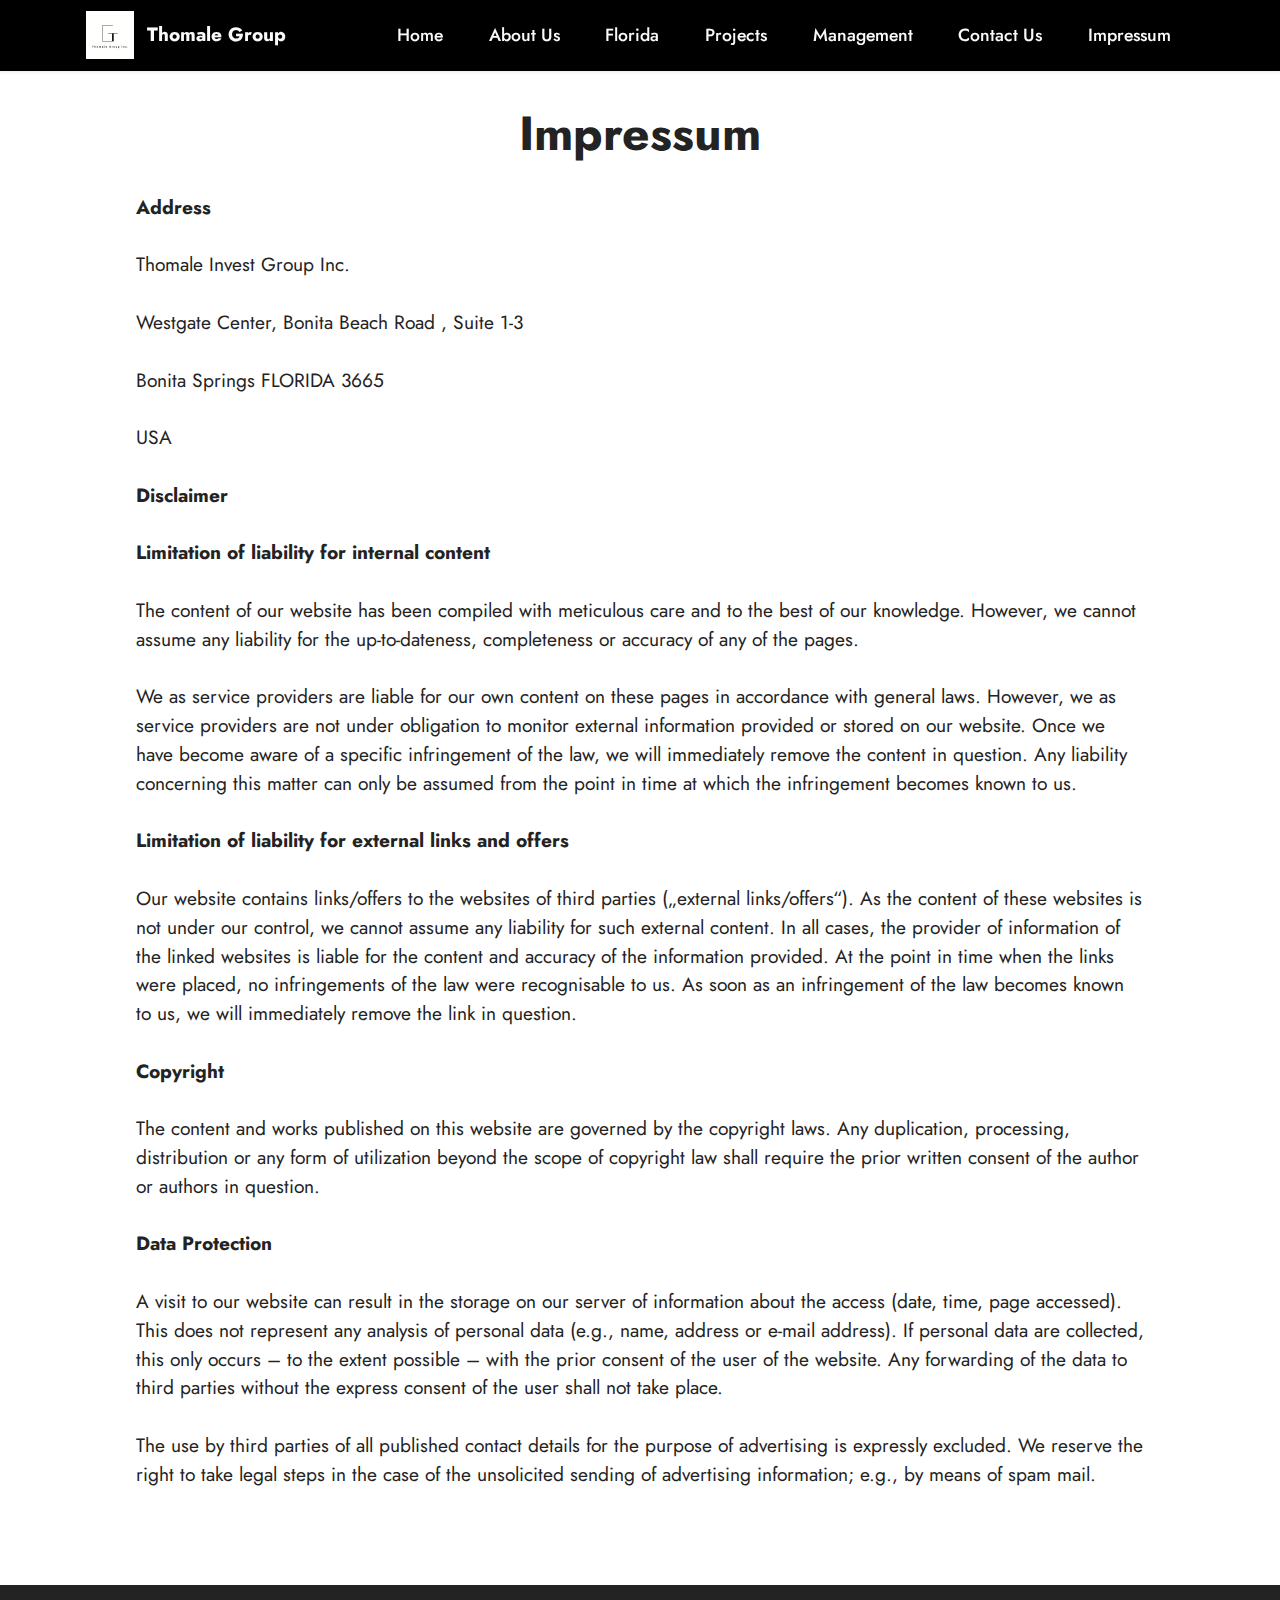
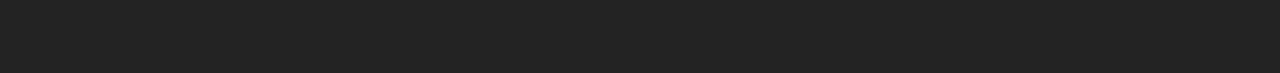
==== commit 9245f02e: "Remove tagging" ====
--- a/impressum.html
+++ b/impressum.html
@@ -2,10 +2,8 @@
 <html>
 
 <head>
-    <!-- Site made with Mobirise Website Builder v5.1.8, https://mobirise.com -->
     <meta charset="UTF-8">
     <meta http-equiv="X-UA-Compatible" content="IE=edge">
-    <meta name="generator" content="Mobirise v5.1.8, mobirise.com">
     <meta name="viewport" content="width=device-width, initial-scale=1, minimum-scale=1">
     <link rel="shortcut icon" href="assets/images/whatsapp-image-2020-10-30-at-12.32.13-pm-96x96.jpg" type="image/x-icon">
     <meta name="description" content="">
@@ -82,14 +80,15 @@
                         content of our website has been compiled with meticulous care and to the best of our knowledge. However, we cannot assume any liability for the up-to-dateness, completeness or accuracy of any of the pages.<br><br>We as service
                         providers are liable for our own content on these pages in accordance with general laws. However, we as service providers are not under obligation to monitor external information provided or stored on our website. Once we have
                         become aware of a specific infringement of the law, we will immediately remove the content in question. Any liability concerning this matter can only be assumed from the point in time at which the infringement becomes known to
-                        us.<br><br><strong>Limitation of liability for external links and offers</strong><br><br>Our website contains links/offers to the websites of third parties („external links/offers“). As the content of these websites is not under
-                        our control, we cannot assume any liability for such external content. In all cases, the provider of information of the linked websites is liable for the content and accuracy of the information provided. At the point in time when
-                        the links were placed, no infringements of the law were recognisable to us. As soon as an infringement of the law becomes known to us, we will immediately remove the link in question.<br><br><strong>Copyright</strong><br><br>The
-                        content and works published on this website are governed by the copyright laws. Any duplication, processing, distribution or any form of utilization beyond the scope of copyright law shall require the prior written consent of the
-                        author or authors in question.<br><br><strong>Data Protection</strong><br><br>A visit to our website can result in the storage on our server of information about the access (date, time, page accessed). This does not represent any
-                        analysis of personal data (e.g., name, address or e-mail address). If personal data are collected, this only occurs – to the extent possible – with the prior consent of the user of the website. Any forwarding of the data to third
-                        parties without the express consent of the user shall not take place.<br><br>The use by third parties of all published contact details for the purpose of advertising is expressly excluded. We reserve the right to take legal steps
-                        in the case of the unsolicited sending of advertising information; e.g., by means of spam mail.<br></p>
+                        us.
+                        <br><br><strong>Limitation of liability for external links and offers</strong><br><br>Our website contains links/offers to the websites of third parties („external links/offers“). As the content of these websites is not under our
+                        control, we cannot assume any liability for such external content. In all cases, the provider of information of the linked websites is liable for the content and accuracy of the information provided. At the point in time when the
+                        links were placed, no infringements of the law were recognisable to us. As soon as an infringement of the law becomes known to us, we will immediately remove the link in question.<br><br><strong>Copyright</strong><br><br>The content
+                        and works published on this website are governed by the copyright laws. Any duplication, processing, distribution or any form of utilization beyond the scope of copyright law shall require the prior written consent of the author
+                        or authors in question.<br><br><strong>Data Protection</strong><br><br>A visit to our website can result in the storage on our server of information about the access (date, time, page accessed). This does not represent any analysis
+                        of personal data (e.g., name, address or e-mail address). If personal data are collected, this only occurs – to the extent possible – with the prior consent of the user of the website. Any forwarding of the data to third parties
+                        without the express consent of the user shall not take place.<br><br>The use by third parties of all published contact details for the purpose of advertising is expressly excluded. We reserve the right to take legal steps in the
+                        case of the unsolicited sending of advertising information; e.g., by means of spam mail.<br></p>
                 </div>
             </div>
         </div>
@@ -111,10 +110,6 @@
             </div>
         </div>
     </section>
-    <section style="background-color: #fff; font-family: -apple-system, BlinkMacSystemFont, 'Segoe UI', 'Roboto', 'Helvetica Neue', Arial, sans-serif; color:#aaa; font-size:12px; padding: 0; align-items: center; display: flex;">
-        <a href="https://mobirise.site/i" style="flex: 1 1; height: 3rem; padding-left: 1rem;"></a>
-        <p style="flex: 0 0 auto; margin:0; padding-right:1rem;">Created with Mobirise - <a href="https://mobirise.site/l" style="color:#aaa;">Get more</a></p>
-    </section>
     <script src="assets/web/assets/jquery/jquery.min.js"></script>
     <script src="assets/popper/popper.min.js"></script>
     <script src="assets/tether/tether.min.js"></script>
